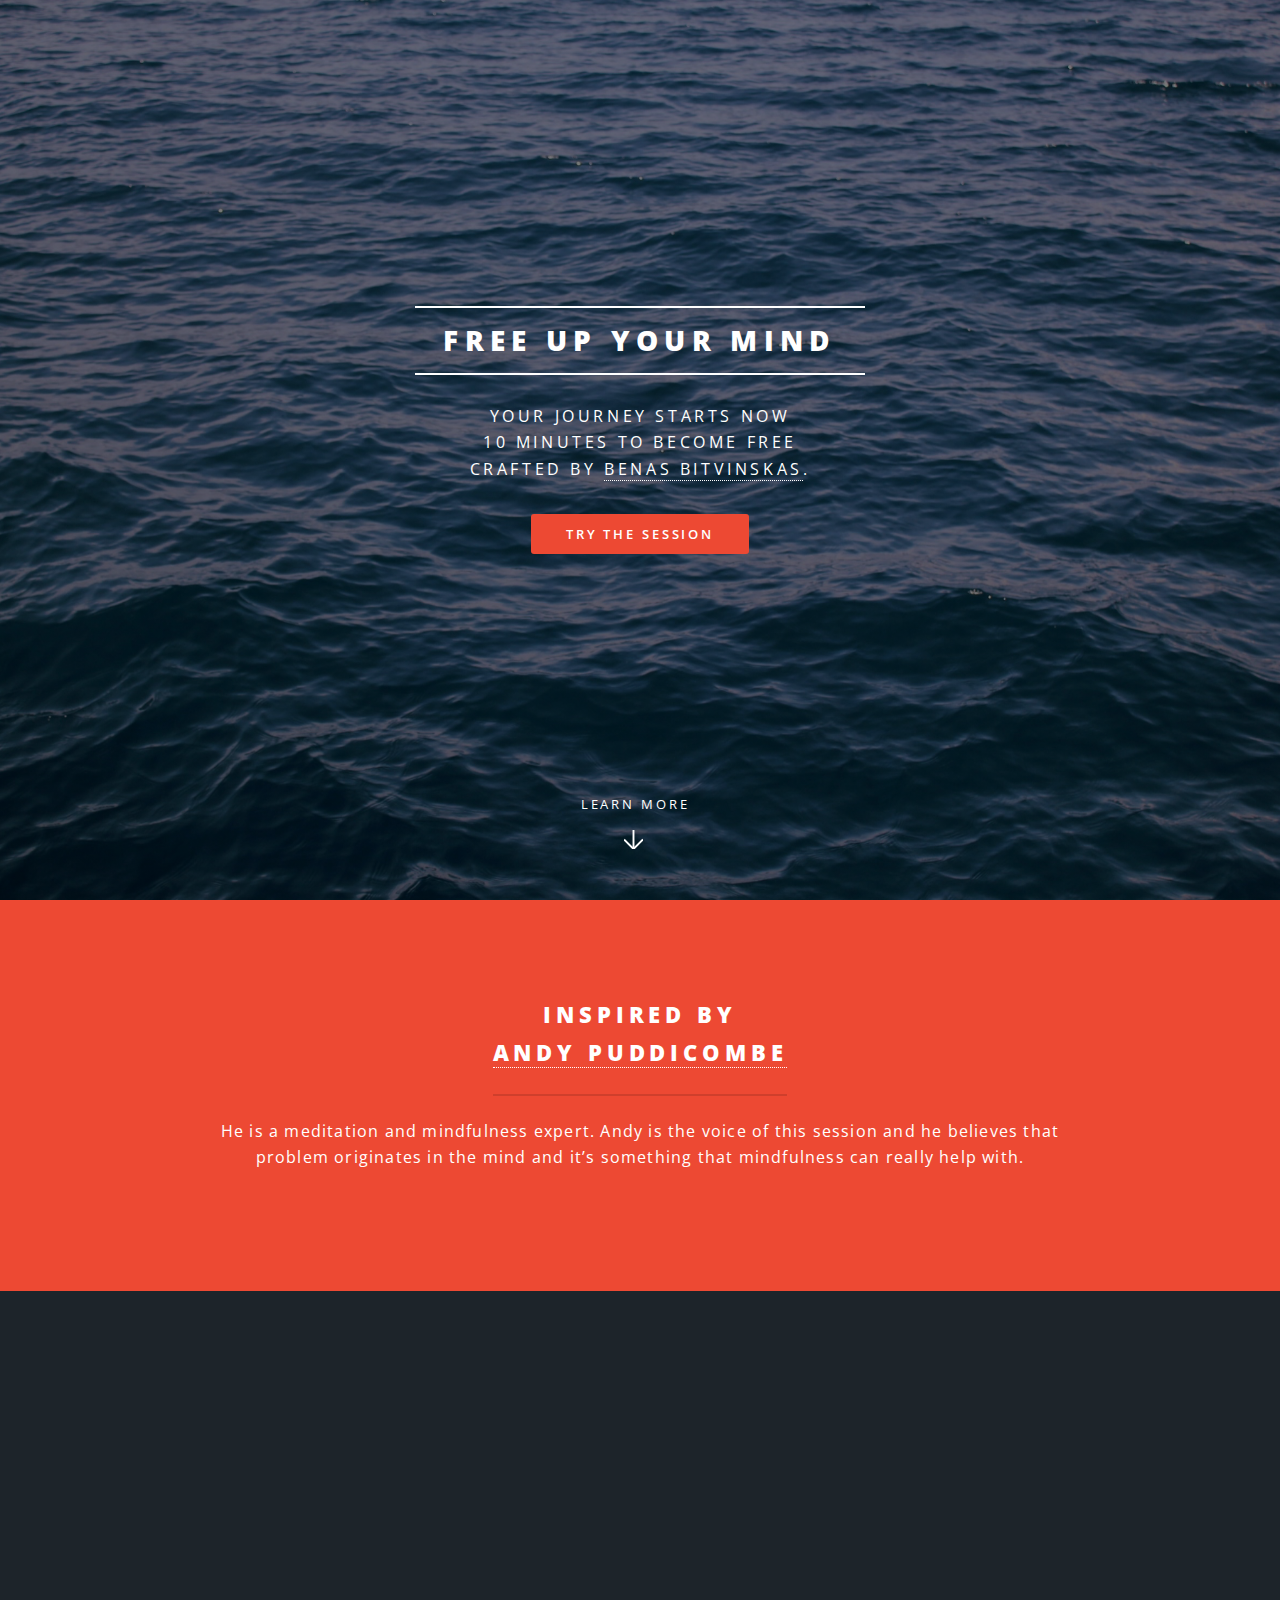
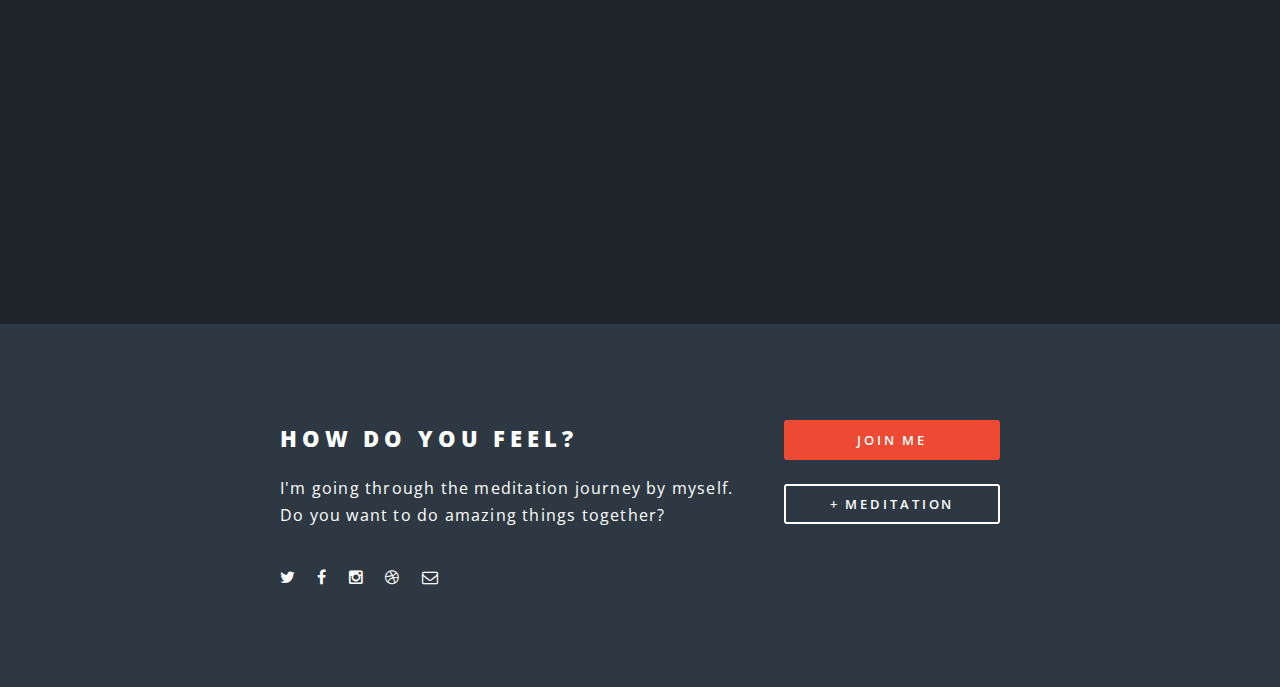
==== index.html @ d751c518 "Deploy via CLI" ====
<!DOCTYPE HTML>
<!--
	Spectral by HTML5 UP
	html5up.net | @n33co
	Free for personal and commercial use under the CCA 3.0 license (html5up.net/license)
-->
<html>
	<head>
		<title>helloCha</title>
		<meta charset="utf-8" />
		<meta name="viewport" content="width=device-width, initial-scale=1" />
		<!--[if lte IE 8]><script src="assets/js/ie/html5shiv.js"></script><![endif]-->
		<link rel="stylesheet" href="assets/css/main.css" />
		<!--[if lte IE 8]><link rel="stylesheet" href="assets/css/ie8.css" /><![endif]-->
		<!--[if lte IE 9]><link rel="stylesheet" href="assets/css/ie9.css" /><![endif]-->
	</head>
	<body class="landing">

		<!-- Page Wrapper -->
			<div id="page-wrapper">

				<!-- Banner -->
					<section id="banner">
						<div class="inner">
							<h2>Free up your mind</h2>
							<p>Your journey starts now<br />
							10 minutes to become free<br />
							crafted by <a target="_blank" href="https://www.facebook.com/benasbitvinskas">Benas Bitvinskas</a>.</p>
							<ul class="actions">
								<li><a href="#video" class="button special">Try the session</a></li>
							</ul>
						</div>
						<a href="#intro" class="more scrolly">Learn More</a>
					</section>

				<!-- One -->
					<section id="intro" class="wrapper style1 special">
						<div class="inner">
							<header class="major">
								<h2>Inspired by<br />
								<a target="_blank" href="https://www.headspace.com/andy-puddicombe">ANDY PUDDICOMBE</a></h2>
								<p>He is a meditation and mindfulness expert. Andy is the voice of this session and he believes that<br />
								problem originates in the mind and it’s something that mindfulness can really help with.</p>
							</header>
						
						</div>
					</section>

				<!-- Three -->
					<section id="video" class="wrapper style3 special">
						<div class="inner">
							<header class="major">
								<p><iframe src="https://player.vimeo.com/video/150293649" width="720" height="410" frameborder="0" webkitallowfullscreen mozallowfullscreen allowfullscreen></iframe></p>
							</header>
						</div>
					</section>

				<!-- CTA -->
					<section id="cta" class="wrapper style4">
						<div class="inner">
							<header>
								<h2>How do you feel?</h2>
								<p>I'm going through the meditation journey by myself. Do you want to do amazing things together?</p>
							<ul class="icons">
							<li><a target="_blank" href="https://twitter.com/benasb" class="icon fa-twitter"><span class="label">Twitter</span></a></li>
							<li><a target="_blank" href="https://www.facebook.com/benasbitvinskas" class="icon fa-facebook"><span class="label">Facebook</span></a></li>
							<li><a target="_blank" href="https://www.instagram.com/benuks" class="icon fa-instagram"><span class="label">Instagram</span></a></li>
							<li><a target="_blank" href="https://www.dribbble.com/benbi" class="icon fa-dribbble"><span class="label">Dribbble</span></a></li>
							<li><a href="mailto:benasbitvinskas@gmail.com" class="icon fa-envelope-o"><span class="label">Email</span></a></li>
						</ul>
							</header>
							<ul class="actions vertical">
								<li><a target="_blank" href="https://app.mailerlite.com/webforms/landing/x2g8l1" class="button fit special">Join me</a></li>
								<li><a target="_blank" href="http://headspace.com/" class="button fit">+ Meditation</a></li>
							</ul>
						</div>
					</section>

			</div>

		<!-- Scripts -->
			<script src="assets/js/jquery.min.js"></script>
			<script src="assets/js/jquery.scrollex.min.js"></script>
			<script src="assets/js/jquery.scrolly.min.js"></script>
			<script src="assets/js/skel.min.js"></script>
			<script src="assets/js/util.js"></script>
			<!--[if lte IE 8]><script src="assets/js/ie/respond.min.js"></script><![endif]-->
			<script src="assets/js/main.js"></script>

	</body>
</html>
---- assets/css/main.css ----
@import url(font-awesome.min.css);
@import url("http://fonts.googleapis.com/css?family=Open+Sans:400,400italic,600,600italic,800,800italic");

/*
	Spectral by HTML5 UP
	html5up.net | @n33co
	Free for personal and commercial use under the CCA 3.0 license (html5up.net/license)
*/

/* Reset */

	html, body, div, span, applet, object, iframe, h1, h2, h3, h4, h5, h6, p, blockquote, pre, a, abbr, acronym, address, big, cite, code, del, dfn, em, img, ins, kbd, q, s, samp, small, strike, strong, sub, sup, tt, var, b, u, i, center, dl, dt, dd, ol, ul, li, fieldset, form, label, legend, table, caption, tbody, tfoot, thead, tr, th, td, article, aside, canvas, details, embed, figure, figcaption, footer, header, hgroup, menu, nav, output, ruby, section, summary, time, mark, audio, video {
		margin: 0;
		padding: 0;
		border: 0;
		font-size: 100%;
		font: inherit;
		vertical-align: baseline;
	}

	article, aside, details, figcaption, figure, footer, header, hgroup, menu, nav, section {
		display: block;
	}

	body {
		line-height: 1;
	}

	ol, ul {
		list-style: none;
	}

	blockquote, q {
		quotes: none;
	}

	blockquote:before, blockquote:after, q:before, q:after {
		content: '';
		content: none;
	}

	table {
		border-collapse: collapse;
		border-spacing: 0;
	}

	body {
		-webkit-text-size-adjust: none;
	}

/* Box Model */

	*, *:before, *:after {
		-moz-box-sizing: border-box;
		-webkit-box-sizing: border-box;
		box-sizing: border-box;
	}

/* Grid */

	.row {
		border-bottom: solid 1px transparent;
		-moz-box-sizing: border-box;
		-webkit-box-sizing: border-box;
		box-sizing: border-box;
	}

	.row > * {
		float: left;
		-moz-box-sizing: border-box;
		-webkit-box-sizing: border-box;
		box-sizing: border-box;
	}

	.row:after, .row:before {
		content: '';
		display: block;
		clear: both;
		height: 0;
	}

	.row.uniform > * > :first-child {
		margin-top: 0;
	}

	.row.uniform > * > :last-child {
		margin-bottom: 0;
	}

	.row.\30 \25 > * {
		padding: 0 0 0 0em;
	}

	.row.\30 \25 {
		margin: 0 0 -1px 0em;
	}

	.row.uniform.\30 \25 > * {
		padding: 0em 0 0 0em;
	}

	.row.uniform.\30 \25 {
		margin: 0em 0 -1px 0em;
	}

	.row > * {
		padding: 0 0 0 1.5em;
	}

	.row {
		margin: 0 0 -1px -1.5em;
	}

	.row.uniform > * {
		padding: 1.5em 0 0 1.5em;
	}

	.row.uniform {
		margin: -1.5em 0 -1px -1.5em;
	}

	.row.\32 00\25 > * {
		padding: 0 0 0 3em;
	}

	.row.\32 00\25 {
		margin: 0 0 -1px -3em;
	}

	.row.uniform.\32 00\25 > * {
		padding: 3em 0 0 3em;
	}

	.row.uniform.\32 00\25 {
		margin: -3em 0 -1px -3em;
	}

	.row.\31 50\25 > * {
		padding: 0 0 0 2.25em;
	}

	.row.\31 50\25 {
		margin: 0 0 -1px -2.25em;
	}

	.row.uniform.\31 50\25 > * {
		padding: 2.25em 0 0 2.25em;
	}

	.row.uniform.\31 50\25 {
		margin: -2.25em 0 -1px -2.25em;
	}

	.row.\35 0\25 > * {
		padding: 0 0 0 0.75em;
	}

	.row.\35 0\25 {
		margin: 0 0 -1px -0.75em;
	}

	.row.uniform.\35 0\25 > * {
		padding: 0.75em 0 0 0.75em;
	}

	.row.uniform.\35 0\25 {
		margin: -0.75em 0 -1px -0.75em;
	}

	.row.\32 5\25 > * {
		padding: 0 0 0 0.375em;
	}

	.row.\32 5\25 {
		margin: 0 0 -1px -0.375em;
	}

	.row.uniform.\32 5\25 > * {
		padding: 0.375em 0 0 0.375em;
	}

	.row.uniform.\32 5\25 {
		margin: -0.375em 0 -1px -0.375em;
	}

	.\31 2u, .\31 2u\24 {
		width: 100%;
		clear: none;
		margin-left: 0;
	}

	.\31 1u, .\31 1u\24 {
		width: 91.6666666667%;
		clear: none;
		margin-left: 0;
	}

	.\31 0u, .\31 0u\24 {
		width: 83.3333333333%;
		clear: none;
		margin-left: 0;
	}

	.\39 u, .\39 u\24 {
		width: 75%;
		clear: none;
		margin-left: 0;
	}

	.\38 u, .\38 u\24 {
		width: 66.6666666667%;
		clear: none;
		margin-left: 0;
	}

	.\37 u, .\37 u\24 {
		width: 58.3333333333%;
		clear: none;
		margin-left: 0;
	}

	.\36 u, .\36 u\24 {
		width: 50%;
		clear: none;
		margin-left: 0;
	}

	.\35 u, .\35 u\24 {
		width: 41.6666666667%;
		clear: none;
		margin-left: 0;
	}

	.\34 u, .\34 u\24 {
		width: 33.3333333333%;
		clear: none;
		margin-left: 0;
	}

	.\33 u, .\33 u\24 {
		width: 25%;
		clear: none;
		margin-left: 0;
	}

	.\32 u, .\32 u\24 {
		width: 16.6666666667%;
		clear: none;
		margin-left: 0;
	}

	.\31 u, .\31 u\24 {
		width: 8.3333333333%;
		clear: none;
		margin-left: 0;
	}

	.\31 2u\24 + *,
	.\31 1u\24 + *,
	.\31 0u\24 + *,
	.\39 u\24 + *,
	.\38 u\24 + *,
	.\37 u\24 + *,
	.\36 u\24 + *,
	.\35 u\24 + *,
	.\34 u\24 + *,
	.\33 u\24 + *,
	.\32 u\24 + *,
	.\31 u\24 + * {
		clear: left;
	}

	.\-11u {
		margin-left: 91.66667%;
	}

	.\-10u {
		margin-left: 83.33333%;
	}

	.\-9u {
		margin-left: 75%;
	}

	.\-8u {
		margin-left: 66.66667%;
	}

	.\-7u {
		margin-left: 58.33333%;
	}

	.\-6u {
		margin-left: 50%;
	}

	.\-5u {
		margin-left: 41.66667%;
	}

	.\-4u {
		margin-left: 33.33333%;
	}

	.\-3u {
		margin-left: 25%;
	}

	.\-2u {
		margin-left: 16.66667%;
	}

	.\-1u {
		margin-left: 8.33333%;
	}

	@media screen and (max-width: 1680px) {

		.row > * {
			padding: 0 0 0 1.5em;
		}

		.row {
			margin: 0 0 -1px -1.5em;
		}

		.row.uniform > * {
			padding: 1.5em 0 0 1.5em;
		}

		.row.uniform {
			margin: -1.5em 0 -1px -1.5em;
		}

		.row.\32 00\25 > * {
			padding: 0 0 0 3em;
		}

		.row.\32 00\25 {
			margin: 0 0 -1px -3em;
		}

		.row.uniform.\32 00\25 > * {
			padding: 3em 0 0 3em;
		}

		.row.uniform.\32 00\25 {
			margin: -3em 0 -1px -3em;
		}

		.row.\31 50\25 > * {
			padding: 0 0 0 2.25em;
		}

		.row.\31 50\25 {
			margin: 0 0 -1px -2.25em;
		}

		.row.uniform.\31 50\25 > * {
			padding: 2.25em 0 0 2.25em;
		}

		.row.uniform.\31 50\25 {
			margin: -2.25em 0 -1px -2.25em;
		}

		.row.\35 0\25 > * {
			padding: 0 0 0 0.75em;
		}

		.row.\35 0\25 {
			margin: 0 0 -1px -0.75em;
		}

		.row.uniform.\35 0\25 > * {
			padding: 0.75em 0 0 0.75em;
		}

		.row.uniform.\35 0\25 {
			margin: -0.75em 0 -1px -0.75em;
		}

		.row.\32 5\25 > * {
			padding: 0 0 0 0.375em;
		}

		.row.\32 5\25 {
			margin: 0 0 -1px -0.375em;
		}

		.row.uniform.\32 5\25 > * {
			padding: 0.375em 0 0 0.375em;
		}

		.row.uniform.\32 5\25 {
			margin: -0.375em 0 -1px -0.375em;
		}

		.\31 2u\28xlarge\29, .\31 2u\24\28xlarge\29 {
			width: 100%;
			clear: none;
			margin-left: 0;
		}

		.\31 1u\28xlarge\29, .\31 1u\24\28xlarge\29 {
			width: 91.6666666667%;
			clear: none;
			margin-left: 0;
		}

		.\31 0u\28xlarge\29, .\31 0u\24\28xlarge\29 {
			width: 83.3333333333%;
			clear: none;
			margin-left: 0;
		}

		.\39 u\28xlarge\29, .\39 u\24\28xlarge\29 {
			width: 75%;
			clear: none;
			margin-left: 0;
		}

		.\38 u\28xlarge\29, .\38 u\24\28xlarge\29 {
			width: 66.6666666667%;
			clear: none;
			margin-left: 0;
		}

		.\37 u\28xlarge\29, .\37 u\24\28xlarge\29 {
			width: 58.3333333333%;
			clear: none;
			margin-left: 0;
		}

		.\36 u\28xlarge\29, .\36 u\24\28xlarge\29 {
			width: 50%;
			clear: none;
			margin-left: 0;
		}

		.\35 u\28xlarge\29, .\35 u\24\28xlarge\29 {
			width: 41.6666666667%;
			clear: none;
			margin-left: 0;
		}

		.\34 u\28xlarge\29, .\34 u\24\28xlarge\29 {
			width: 33.3333333333%;
			clear: none;
			margin-left: 0;
		}

		.\33 u\28xlarge\29, .\33 u\24\28xlarge\29 {
			width: 25%;
			clear: none;
			margin-left: 0;
		}

		.\32 u\28xlarge\29, .\32 u\24\28xlarge\29 {
			width: 16.6666666667%;
			clear: none;
			margin-left: 0;
		}

		.\31 u\28xlarge\29, .\31 u\24\28xlarge\29 {
			width: 8.3333333333%;
			clear: none;
			margin-left: 0;
		}

		.\31 2u\24\28xlarge\29 + *,
		.\31 1u\24\28xlarge\29 + *,
		.\31 0u\24\28xlarge\29 + *,
		.\39 u\24\28xlarge\29 + *,
		.\38 u\24\28xlarge\29 + *,
		.\37 u\24\28xlarge\29 + *,
		.\36 u\24\28xlarge\29 + *,
		.\35 u\24\28xlarge\29 + *,
		.\34 u\24\28xlarge\29 + *,
		.\33 u\24\28xlarge\29 + *,
		.\32 u\24\28xlarge\29 + *,
		.\31 u\24\28xlarge\29 + * {
			clear: left;
		}

		.\-11u\28xlarge\29 {
			margin-left: 91.66667%;
		}

		.\-10u\28xlarge\29 {
			margin-left: 83.33333%;
		}

		.\-9u\28xlarge\29 {
			margin-left: 75%;
		}

		.\-8u\28xlarge\29 {
			margin-left: 66.66667%;
		}

		.\-7u\28xlarge\29 {
			margin-left: 58.33333%;
		}

		.\-6u\28xlarge\29 {
			margin-left: 50%;
		}

		.\-5u\28xlarge\29 {
			margin-left: 41.66667%;
		}

		.\-4u\28xlarge\29 {
			margin-left: 33.33333%;
		}

		.\-3u\28xlarge\29 {
			margin-left: 25%;
		}

		.\-2u\28xlarge\29 {
			margin-left: 16.66667%;
		}

		.\-1u\28xlarge\29 {
			margin-left: 8.33333%;
		}

	}

	@media screen and (max-width: 1280px) {

		.row > * {
			padding: 0 0 0 1.5em;
		}

		.row {
			margin: 0 0 -1px -1.5em;
		}

		.row.uniform > * {
			padding: 1.5em 0 0 1.5em;
		}

		.row.uniform {
			margin: -1.5em 0 -1px -1.5em;
		}

		.row.\32 00\25 > * {
			padding: 0 0 0 3em;
		}

		.row.\32 00\25 {
			margin: 0 0 -1px -3em;
		}

		.row.uniform.\32 00\25 > * {
			padding: 3em 0 0 3em;
		}

		.row.uniform.\32 00\25 {
			margin: -3em 0 -1px -3em;
		}

		.row.\31 50\25 > * {
			padding: 0 0 0 2.25em;
		}

		.row.\31 50\25 {
			margin: 0 0 -1px -2.25em;
		}

		.row.uniform.\31 50\25 > * {
			padding: 2.25em 0 0 2.25em;
		}

		.row.uniform.\31 50\25 {
			margin: -2.25em 0 -1px -2.25em;
		}

		.row.\35 0\25 > * {
			padding: 0 0 0 0.75em;
		}

		.row.\35 0\25 {
			margin: 0 0 -1px -0.75em;
		}

		.row.uniform.\35 0\25 > * {
			padding: 0.75em 0 0 0.75em;
		}

		.row.uniform.\35 0\25 {
			margin: -0.75em 0 -1px -0.75em;
		}

		.row.\32 5\25 > * {
			padding: 0 0 0 0.375em;
		}

		.row.\32 5\25 {
			margin: 0 0 -1px -0.375em;
		}

		.row.uniform.\32 5\25 > * {
			padding: 0.375em 0 0 0.375em;
		}

		.row.uniform.\32 5\25 {
			margin: -0.375em 0 -1px -0.375em;
		}

		.\31 2u\28large\29, .\31 2u\24\28large\29 {
			width: 100%;
			clear: none;
			margin-left: 0;
		}

		.\31 1u\28large\29, .\31 1u\24\28large\29 {
			width: 91.6666666667%;
			clear: none;
			margin-left: 0;
		}

		.\31 0u\28large\29, .\31 0u\24\28large\29 {
			width: 83.3333333333%;
			clear: none;
			margin-left: 0;
		}

		.\39 u\28large\29, .\39 u\24\28large\29 {
			width: 75%;
			clear: none;
			margin-left: 0;
		}

		.\38 u\28large\29, .\38 u\24\28large\29 {
			width: 66.6666666667%;
			clear: none;
			margin-left: 0;
		}

		.\37 u\28large\29, .\37 u\24\28large\29 {
			width: 58.3333333333%;
			clear: none;
			margin-left: 0;
		}

		.\36 u\28large\29, .\36 u\24\28large\29 {
			width: 50%;
			clear: none;
			margin-left: 0;
		}

		.\35 u\28large\29, .\35 u\24\28large\29 {
			width: 41.6666666667%;
			clear: none;
			margin-left: 0;
		}

		.\34 u\28large\29, .\34 u\24\28large\29 {
			width: 33.3333333333%;
			clear: none;
			margin-left: 0;
		}

		.\33 u\28large\29, .\33 u\24\28large\29 {
			width: 25%;
			clear: none;
			margin-left: 0;
		}

		.\32 u\28large\29, .\32 u\24\28large\29 {
			width: 16.6666666667%;
			clear: none;
			margin-left: 0;
		}

		.\31 u\28large\29, .\31 u\24\28large\29 {
			width: 8.3333333333%;
			clear: none;
			margin-left: 0;
		}

		.\31 2u\24\28large\29 + *,
		.\31 1u\24\28large\29 + *,
		.\31 0u\24\28large\29 + *,
		.\39 u\24\28large\29 + *,
		.\38 u\24\28large\29 + *,
		.\37 u\24\28large\29 + *,
		.\36 u\24\28large\29 + *,
		.\35 u\24\28large\29 + *,
		.\34 u\24\28large\29 + *,
		.\33 u\24\28large\29 + *,
		.\32 u\24\28large\29 + *,
		.\31 u\24\28large\29 + * {
			clear: left;
		}

		.\-11u\28large\29 {
			margin-left: 91.66667%;
		}

		.\-10u\28large\29 {
			margin-left: 83.33333%;
		}

		.\-9u\28large\29 {
			margin-left: 75%;
		}

		.\-8u\28large\29 {
			margin-left: 66.66667%;
		}

		.\-7u\28large\29 {
			margin-left: 58.33333%;
		}

		.\-6u\28large\29 {
			margin-left: 50%;
		}

		.\-5u\28large\29 {
			margin-left: 41.66667%;
		}

		.\-4u\28large\29 {
			margin-left: 33.33333%;
		}

		.\-3u\28large\29 {
			margin-left: 25%;
		}

		.\-2u\28large\29 {
			margin-left: 16.66667%;
		}

		.\-1u\28large\29 {
			margin-left: 8.33333%;
		}

	}

	@media screen and (max-width: 980px) {

		.row > * {
			padding: 0 0 0 1.5em;
		}

		.row {
			margin: 0 0 -1px -1.5em;
		}

		.row.uniform > * {
			padding: 1.5em 0 0 1.5em;
		}

		.row.uniform {
			margin: -1.5em 0 -1px -1.5em;
		}

		.row.\32 00\25 > * {
			padding: 0 0 0 3em;
		}

		.row.\32 00\25 {
			margin: 0 0 -1px -3em;
		}

		.row.uniform.\32 00\25 > * {
			padding: 3em 0 0 3em;
		}

		.row.uniform.\32 00\25 {
			margin: -3em 0 -1px -3em;
		}

		.row.\31 50\25 > * {
			padding: 0 0 0 2.25em;
		}

		.row.\31 50\25 {
			margin: 0 0 -1px -2.25em;
		}

		.row.uniform.\31 50\25 > * {
			padding: 2.25em 0 0 2.25em;
		}

		.row.uniform.\31 50\25 {
			margin: -2.25em 0 -1px -2.25em;
		}

		.row.\35 0\25 > * {
			padding: 0 0 0 0.75em;
		}

		.row.\35 0\25 {
			margin: 0 0 -1px -0.75em;
		}

		.row.uniform.\35 0\25 > * {
			padding: 0.75em 0 0 0.75em;
		}

		.row.uniform.\35 0\25 {
			margin: -0.75em 0 -1px -0.75em;
		}

		.row.\32 5\25 > * {
			padding: 0 0 0 0.375em;
		}

		.row.\32 5\25 {
			margin: 0 0 -1px -0.375em;
		}

		.row.uniform.\32 5\25 > * {
			padding: 0.375em 0 0 0.375em;
		}

		.row.uniform.\32 5\25 {
			margin: -0.375em 0 -1px -0.375em;
		}

		.\31 2u\28medium\29, .\31 2u\24\28medium\29 {
			width: 100%;
			clear: none;
			margin-left: 0;
		}

		.\31 1u\28medium\29, .\31 1u\24\28medium\29 {
			width: 91.6666666667%;
			clear: none;
			margin-left: 0;
		}

		.\31 0u\28medium\29, .\31 0u\24\28medium\29 {
			width: 83.3333333333%;
			clear: none;
			margin-left: 0;
		}

		.\39 u\28medium\29, .\39 u\24\28medium\29 {
			width: 75%;
			clear: none;
			margin-left: 0;
		}

		.\38 u\28medium\29, .\38 u\24\28medium\29 {
			width: 66.6666666667%;
			clear: none;
			margin-left: 0;
		}

		.\37 u\28medium\29, .\37 u\24\28medium\29 {
			width: 58.3333333333%;
			clear: none;
			margin-left: 0;
		}

		.\36 u\28medium\29, .\36 u\24\28medium\29 {
			width: 50%;
			clear: none;
			margin-left: 0;
		}

		.\35 u\28medium\29, .\35 u\24\28medium\29 {
			width: 41.6666666667%;
			clear: none;
			margin-left: 0;
		}

		.\34 u\28medium\29, .\34 u\24\28medium\29 {
			width: 33.3333333333%;
			clear: none;
			margin-left: 0;
		}

		.\33 u\28medium\29, .\33 u\24\28medium\29 {
			width: 25%;
			clear: none;
			margin-left: 0;
		}

		.\32 u\28medium\29, .\32 u\24\28medium\29 {
			width: 16.6666666667%;
			clear: none;
			margin-left: 0;
		}

		.\31 u\28medium\29, .\31 u\24\28medium\29 {
			width: 8.3333333333%;
			clear: none;
			margin-left: 0;
		}

		.\31 2u\24\28medium\29 + *,
		.\31 1u\24\28medium\29 + *,
		.\31 0u\24\28medium\29 + *,
		.\39 u\24\28medium\29 + *,
		.\38 u\24\28medium\29 + *,
		.\37 u\24\28medium\29 + *,
		.\36 u\24\28medium\29 + *,
		.\35 u\24\28medium\29 + *,
		.\34 u\24\28medium\29 + *,
		.\33 u\24\28medium\29 + *,
		.\32 u\24\28medium\29 + *,
		.\31 u\24\28medium\29 + * {
			clear: left;
		}

		.\-11u\28medium\29 {
			margin-left: 91.66667%;
		}

		.\-10u\28medium\29 {
			margin-left: 83.33333%;
		}

		.\-9u\28medium\29 {
			margin-left: 75%;
		}

		.\-8u\28medium\29 {
			margin-left: 66.66667%;
		}

		.\-7u\28medium\29 {
			margin-left: 58.33333%;
		}

		.\-6u\28medium\29 {
			margin-left: 50%;
		}

		.\-5u\28medium\29 {
			margin-left: 41.66667%;
		}

		.\-4u\28medium\29 {
			margin-left: 33.33333%;
		}

		.\-3u\28medium\29 {
			margin-left: 25%;
		}

		.\-2u\28medium\29 {
			margin-left: 16.66667%;
		}

		.\-1u\28medium\29 {
			margin-left: 8.33333%;
		}

	}

	@media screen and (max-width: 736px) {

		.row > * {
			padding: 0 0 0 1.5em;
		}

		.row {
			margin: 0 0 -1px -1.5em;
		}

		.row.uniform > * {
			padding: 1.5em 0 0 1.5em;
		}

		.row.uniform {
			margin: -1.5em 0 -1px -1.5em;
		}

		.row.\32 00\25 > * {
			padding: 0 0 0 3em;
		}

		.row.\32 00\25 {
			margin: 0 0 -1px -3em;
		}

		.row.uniform.\32 00\25 > * {
			padding: 3em 0 0 3em;
		}

		.row.uniform.\32 00\25 {
			margin: -3em 0 -1px -3em;
		}

		.row.\31 50\25 > * {
			padding: 0 0 0 2.25em;
		}

		.row.\31 50\25 {
			margin: 0 0 -1px -2.25em;
		}

		.row.uniform.\31 50\25 > * {
			padding: 2.25em 0 0 2.25em;
		}

		.row.uniform.\31 50\25 {
			margin: -2.25em 0 -1px -2.25em;
		}

		.row.\35 0\25 > * {
			padding: 0 0 0 0.75em;
		}

		.row.\35 0\25 {
			margin: 0 0 -1px -0.75em;
		}

		.row.uniform.\35 0\25 > * {
			padding: 0.75em 0 0 0.75em;
		}

		.row.uniform.\35 0\25 {
			margin: -0.75em 0 -1px -0.75em;
		}

		.row.\32 5\25 > * {
			padding: 0 0 0 0.375em;
		}

		.row.\32 5\25 {
			margin: 0 0 -1px -0.375em;
		}

		.row.uniform.\32 5\25 > * {
			padding: 0.375em 0 0 0.375em;
		}

		.row.uniform.\32 5\25 {
			margin: -0.375em 0 -1px -0.375em;
		}

		.\31 2u\28small\29, .\31 2u\24\28small\29 {
			width: 100%;
			clear: none;
			margin-left: 0;
		}

		.\31 1u\28small\29, .\31 1u\24\28small\29 {
			width: 91.6666666667%;
			clear: none;
			margin-left: 0;
		}

		.\31 0u\28small\29, .\31 0u\24\28small\29 {
			width: 83.3333333333%;
			clear: none;
			margin-left: 0;
		}

		.\39 u\28small\29, .\39 u\24\28small\29 {
			width: 75%;
			clear: none;
			margin-left: 0;
		}

		.\38 u\28small\29, .\38 u\24\28small\29 {
			width: 66.6666666667%;
			clear: none;
			margin-left: 0;
		}

		.\37 u\28small\29, .\37 u\24\28small\29 {
			width: 58.3333333333%;
			clear: none;
			margin-left: 0;
		}

		.\36 u\28small\29, .\36 u\24\28small\29 {
			width: 50%;
			clear: none;
			margin-left: 0;
		}

		.\35 u\28small\29, .\35 u\24\28small\29 {
			width: 41.6666666667%;
			clear: none;
			margin-left: 0;
		}

		.\34 u\28small\29, .\34 u\24\28small\29 {
			width: 33.3333333333%;
			clear: none;
			margin-left: 0;
		}

		.\33 u\28small\29, .\33 u\24\28small\29 {
			width: 25%;
			clear: none;
			margin-left: 0;
		}

		.\32 u\28small\29, .\32 u\24\28small\29 {
			width: 16.6666666667%;
			clear: none;
			margin-left: 0;
		}

		.\31 u\28small\29, .\31 u\24\28small\29 {
			width: 8.3333333333%;
			clear: none;
			margin-left: 0;
		}

		.\31 2u\24\28small\29 + *,
		.\31 1u\24\28small\29 + *,
		.\31 0u\24\28small\29 + *,
		.\39 u\24\28small\29 + *,
		.\38 u\24\28small\29 + *,
		.\37 u\24\28small\29 + *,
		.\36 u\24\28small\29 + *,
		.\35 u\24\28small\29 + *,
		.\34 u\24\28small\29 + *,
		.\33 u\24\28small\29 + *,
		.\32 u\24\28small\29 + *,
		.\31 u\24\28small\29 + * {
			clear: left;
		}

		.\-11u\28small\29 {
			margin-left: 91.66667%;
		}

		.\-10u\28small\29 {
			margin-left: 83.33333%;
		}

		.\-9u\28small\29 {
			margin-left: 75%;
		}

		.\-8u\28small\29 {
			margin-left: 66.66667%;
		}

		.\-7u\28small\29 {
			margin-left: 58.33333%;
		}

		.\-6u\28small\29 {
			margin-left: 50%;
		}

		.\-5u\28small\29 {
			margin-left: 41.66667%;
		}

		.\-4u\28small\29 {
			margin-left: 33.33333%;
		}

		.\-3u\28small\29 {
			margin-left: 25%;
		}

		.\-2u\28small\29 {
			margin-left: 16.66667%;
		}

		.\-1u\28small\29 {
			margin-left: 8.33333%;
		}

	}

	@media screen and (max-width: 480px) {

		.row > * {
			padding: 0 0 0 1.5em;
		}

		.row {
			margin: 0 0 -1px -1.5em;
		}

		.row.uniform > * {
			padding: 1.5em 0 0 1.5em;
		}

		.row.uniform {
			margin: -1.5em 0 -1px -1.5em;
		}

		.row.\32 00\25 > * {
			padding: 0 0 0 3em;
		}

		.row.\32 00\25 {
			margin: 0 0 -1px -3em;
		}

		.row.uniform.\32 00\25 > * {
			padding: 3em 0 0 3em;
		}

		.row.uniform.\32 00\25 {
			margin: -3em 0 -1px -3em;
		}

		.row.\31 50\25 > * {
			padding: 0 0 0 2.25em;
		}

		.row.\31 50\25 {
			margin: 0 0 -1px -2.25em;
		}

		.row.uniform.\31 50\25 > * {
			padding: 2.25em 0 0 2.25em;
		}

		.row.uniform.\31 50\25 {
			margin: -2.25em 0 -1px -2.25em;
		}

		.row.\35 0\25 > * {
			padding: 0 0 0 0.75em;
		}

		.row.\35 0\25 {
			margin: 0 0 -1px -0.75em;
		}

		.row.uniform.\35 0\25 > * {
			padding: 0.75em 0 0 0.75em;
		}

		.row.uniform.\35 0\25 {
			margin: -0.75em 0 -1px -0.75em;
		}

		.row.\32 5\25 > * {
			padding: 0 0 0 0.375em;
		}

		.row.\32 5\25 {
			margin: 0 0 -1px -0.375em;
		}

		.row.uniform.\32 5\25 > * {
			padding: 0.375em 0 0 0.375em;
		}

		.row.uniform.\32 5\25 {
			margin: -0.375em 0 -1px -0.375em;
		}

		.\31 2u\28xsmall\29, .\31 2u\24\28xsmall\29 {
			width: 100%;
			clear: none;
			margin-left: 0;
		}

		.\31 1u\28xsmall\29, .\31 1u\24\28xsmall\29 {
			width: 91.6666666667%;
			clear: none;
			margin-left: 0;
		}

		.\31 0u\28xsmall\29, .\31 0u\24\28xsmall\29 {
			width: 83.3333333333%;
			clear: none;
			margin-left: 0;
		}

		.\39 u\28xsmall\29, .\39 u\24\28xsmall\29 {
			width: 75%;
			clear: none;
			margin-left: 0;
		}

		.\38 u\28xsmall\29, .\38 u\24\28xsmall\29 {
			width: 66.6666666667%;
			clear: none;
			margin-left: 0;
		}

		.\37 u\28xsmall\29, .\37 u\24\28xsmall\29 {
			width: 58.3333333333%;
			clear: none;
			margin-left: 0;
		}

		.\36 u\28xsmall\29, .\36 u\24\28xsmall\29 {
			width: 50%;
			clear: none;
			margin-left: 0;
		}

		.\35 u\28xsmall\29, .\35 u\24\28xsmall\29 {
			width: 41.6666666667%;
			clear: none;
			margin-left: 0;
		}

		.\34 u\28xsmall\29, .\34 u\24\28xsmall\29 {
			width: 33.3333333333%;
			clear: none;
			margin-left: 0;
		}

		.\33 u\28xsmall\29, .\33 u\24\28xsmall\29 {
			width: 25%;
			clear: none;
			margin-left: 0;
		}

		.\32 u\28xsmall\29, .\32 u\24\28xsmall\29 {
			width: 16.6666666667%;
			clear: none;
			margin-left: 0;
		}

		.\31 u\28xsmall\29, .\31 u\24\28xsmall\29 {
			width: 8.3333333333%;
			clear: none;
			margin-left: 0;
		}

		.\31 2u\24\28xsmall\29 + *,
		.\31 1u\24\28xsmall\29 + *,
		.\31 0u\24\28xsmall\29 + *,
		.\39 u\24\28xsmall\29 + *,
		.\38 u\24\28xsmall\29 + *,
		.\37 u\24\28xsmall\29 + *,
		.\36 u\24\28xsmall\29 + *,
		.\35 u\24\28xsmall\29 + *,
		.\34 u\24\28xsmall\29 + *,
		.\33 u\24\28xsmall\29 + *,
		.\32 u\24\28xsmall\29 + *,
		.\31 u\24\28xsmall\29 + * {
			clear: left;
		}

		.\-11u\28xsmall\29 {
			margin-left: 91.66667%;
		}

		.\-10u\28xsmall\29 {
			margin-left: 83.33333%;
		}

		.\-9u\28xsmall\29 {
			margin-left: 75%;
		}

		.\-8u\28xsmall\29 {
			margin-left: 66.66667%;
		}

		.\-7u\28xsmall\29 {
			margin-left: 58.33333%;
		}

		.\-6u\28xsmall\29 {
			margin-left: 50%;
		}

		.\-5u\28xsmall\29 {
			margin-left: 41.66667%;
		}

		.\-4u\28xsmall\29 {
			margin-left: 33.33333%;
		}

		.\-3u\28xsmall\29 {
			margin-left: 25%;
		}

		.\-2u\28xsmall\29 {
			margin-left: 16.66667%;
		}

		.\-1u\28xsmall\29 {
			margin-left: 8.33333%;
		}

	}

/* Basic */

	@-ms-viewport {
		width: device-width;
	}

	body {
		background: #2e3842;
	}

		body.is-loading *, body.is-loading *:before, body.is-loading *:after {
			-moz-animation: none !important;
			-webkit-animation: none !important;
			-ms-animation: none !important;
			animation: none !important;
			-moz-transition: none !important;
			-webkit-transition: none !important;
			-ms-transition: none !important;
			transition: none !important;
		}

	body, input, select, textarea {
		color: #fff;
		font-family: "Open Sans", Helvetica, sans-serif;
		font-size: 15pt;
		font-weight: 400;
		letter-spacing: 0.075em;
		line-height: 1.65em;
	}

		@media screen and (max-width: 1680px) {

			body, input, select, textarea {
				font-size: 13pt;
			}

		}

		@media screen and (max-width: 1280px) {

			body, input, select, textarea {
				font-size: 12pt;
			}

		}

		@media screen and (max-width: 736px) {

			body, input, select, textarea {
				font-size: 11pt;
				letter-spacing: 0.0375em;
			}

		}

	a {
		-moz-transition: color 0.2s ease, border-bottom-color 0.2s ease;
		-webkit-transition: color 0.2s ease, border-bottom-color 0.2s ease;
		-ms-transition: color 0.2s ease, border-bottom-color 0.2s ease;
		transition: color 0.2s ease, border-bottom-color 0.2s ease;
		border-bottom: dotted 1px;
		color: inherit;
		text-decoration: none;
	}

		a:hover {
			border-bottom-color: transparent;
		}

	strong, b {
		color: #fff;
		font-weight: 600;
	}

	em, i {
		font-style: italic;
	}

	p {
		margin: 0 0 2em 0;
	}

	h1, h2, h3, h4, h5, h6 {
		color: #fff;
		font-weight: 800;
		letter-spacing: 0.225em;
		line-height: 1em;
		margin: 0 0 1em 0;
		text-transform: uppercase;
	}

		h1 a, h2 a, h3 a, h4 a, h5 a, h6 a {
			color: inherit;
			text-decoration: none;
		}

	h2 {
		font-size: 1.35em;
		line-height: 1.75em;
	}

		@media screen and (max-width: 736px) {

			h2 {
				font-size: 1.1em;
				line-height: 1.65em;
			}

		}

	h3 {
		font-size: 1.15em;
		line-height: 1.75em;
	}

		@media screen and (max-width: 736px) {

			h3 {
				font-size: 1em;
				line-height: 1.65em;
			}

		}

	h4 {
		font-size: 1em;
		line-height: 1.5em;
	}

	h5 {
		font-size: 0.8em;
		line-height: 1.5em;
	}

	h6 {
		font-size: 0.7em;
		line-height: 1.5em;
	}

	sub {
		font-size: 0.8em;
		position: relative;
		top: 0.5em;
	}

	sup {
		font-size: 0.8em;
		position: relative;
		top: -0.5em;
	}

	hr {
		border: 0;
		border-bottom: solid 2px #fff;
		margin: 3em 0;
	}

		hr.major {
			margin: 4.5em 0;
		}

	blockquote {
		border-left: solid 4px #fff;
		font-style: italic;
		margin: 0 0 2em 0;
		padding: 0.5em 0 0.5em 2em;
	}

	code {
		background: rgba(144, 144, 144, 0.25);
		border-radius: 3px;
		font-family: "Courier New", monospace;
		font-size: 0.9em;
		letter-spacing: 0;
		margin: 0 0.25em;
		padding: 0.25em 0.65em;
	}

	pre {
		-webkit-overflow-scrolling: touch;
		font-family: "Courier New", monospace;
		font-size: 0.9em;
		margin: 0 0 2em 0;
	}

		pre code {
			display: block;
			line-height: 1.75em;
			padding: 1em 1.5em;
			overflow-x: auto;
		}

	.align-left {
		text-align: left;
	}

	.align-center {
		text-align: center;
	}

	.align-right {
		text-align: right;
	}

/* Section/Article */

	section.special, article.special {
		text-align: center;
	}

	header p {
		color: rgba(255, 255, 255, 0.5);
		position: relative;
		top: -0.25em;
	}

	header h3 + p {
		font-size: 1.1em;
	}

	header h4 + p,
	header h5 + p,
	header h6 + p {
		font-size: 0.9em;
	}

	header.major {
		margin: 0 0 3.5em 0;
	}

		header.major h2, header.major h3, header.major h4, header.major h5, header.major h6 {
			border-bottom: solid 2px #fff;
			display: inline-block;
			padding-bottom: 1em;
			position: relative;
		}

			header.major h2:after, header.major h3:after, header.major h4:after, header.major h5:after, header.major h6:after {
				content: '';
				display: block;
				height: 1px;
			}

		header.major p {
			color: #fff;
			top: 0;
		}

		@media screen and (max-width: 736px) {

			header.major {
				margin: 0 0 2em 0;
			}

		}

	@media screen and (max-width: 980px) {

		header br {
			display: none;
		}

	}

/* Form */

	form {
		margin: 0 0 2em 0;
	}

	label {
		color: #fff;
		display: block;
		font-size: 0.9em;
		font-weight: 600;
		margin: 0 0 1em 0;
	}

	input[type="text"],
	input[type="password"],
	input[type="email"],
	select,
	textarea {
		-moz-appearance: none;
		-webkit-appearance: none;
		-ms-appearance: none;
		appearance: none;
		background: rgba(144, 144, 144, 0.25);
		border-radius: 3px;
		border: none;
		color: inherit;
		display: block;
		outline: 0;
		padding: 0 1em;
		text-decoration: none;
		width: 100%;
	}

		input[type="text"]:invalid,
		input[type="password"]:invalid,
		input[type="email"]:invalid,
		select:invalid,
		textarea:invalid {
			box-shadow: none;
		}

		input[type="text"]:focus,
		input[type="password"]:focus,
		input[type="email"]:focus,
		select:focus,
		textarea:focus {
			box-shadow: 0 0 0 2px #ed4933;
		}

	.select-wrapper {
		text-decoration: none;
		display: block;
		position: relative;
	}

		.select-wrapper:before {
			-moz-osx-font-smoothing: grayscale;
			-webkit-font-smoothing: antialiased;
			font-family: FontAwesome;
			font-style: normal;
			font-weight: normal;
			text-transform: none !important;
		}

		.select-wrapper:before {
			-moz-pointer-events: none;
			-webkit-pointer-events: none;
			-ms-pointer-events: none;
			pointer-events: none;
			color: #fff;
			content: '\f078';
			display: block;
			height: 2.75em;
			line-height: 2.75em;
			position: absolute;
			right: 0;
			text-align: center;
			top: 0;
			width: 2.75em;
		}

		.select-wrapper select::-ms-expand {
			display: none;
		}

	input[type="text"],
	input[type="password"],
	input[type="email"],
	select {
		height: 2.75em;
	}

	textarea {
		padding: 0.75em 1em;
	}

	input[type="checkbox"],
	input[type="radio"] {
		-moz-appearance: none;
		-webkit-appearance: none;
		-ms-appearance: none;
		appearance: none;
		display: block;
		float: left;
		margin-right: -2em;
		opacity: 0;
		width: 1em;
		z-index: -1;
	}

		input[type="checkbox"] + label,
		input[type="radio"] + label {
			text-decoration: none;
			color: #fff;
			cursor: pointer;
			display: inline-block;
			font-size: 1em;
			font-weight: 400;
			padding-left: 2.4em;
			padding-right: 0.75em;
			position: relative;
		}

			input[type="checkbox"] + label:before,
			input[type="radio"] + label:before {
				-moz-osx-font-smoothing: grayscale;
				-webkit-font-smoothing: antialiased;
				font-family: FontAwesome;
				font-style: normal;
				font-weight: normal;
				text-transform: none !important;
			}

			input[type="checkbox"] + label:before,
			input[type="radio"] + label:before {
				background: rgba(144, 144, 144, 0.25);
				border-radius: 3px;
				content: '';
				display: inline-block;
				height: 1.65em;
				left: 0;
				line-height: 1.58125em;
				position: absolute;
				text-align: center;
				top: 0;
				width: 1.65em;
			}

		input[type="checkbox"]:checked + label:before,
		input[type="radio"]:checked + label:before {
			background: #2e3842;
			color: #fff;
			content: '\f00c';
		}

		input[type="checkbox"]:focus + label:before,
		input[type="radio"]:focus + label:before {
			box-shadow: 0 0 0 2px #ed4933;
		}

	input[type="checkbox"] + label:before {
		border-radius: 3px;
	}

	input[type="radio"] + label:before {
		border-radius: 100%;
	}

	::-webkit-input-placeholder {
		color: rgba(255, 255, 255, 0.5) !important;
		opacity: 1.0;
	}

	:-moz-placeholder {
		color: rgba(255, 255, 255, 0.5) !important;
		opacity: 1.0;
	}

	::-moz-placeholder {
		color: rgba(255, 255, 255, 0.5) !important;
		opacity: 1.0;
	}

	:-ms-input-placeholder {
		color: rgba(255, 255, 255, 0.5) !important;
		opacity: 1.0;
	}

	.formerize-placeholder {
		color: rgba(255, 255, 255, 0.5) !important;
		opacity: 1.0;
	}

/* Box */

	.box {
		border-radius: 3px;
		border: solid 2px #fff;
		margin-bottom: 2em;
		padding: 1.5em;
	}

		.box > :last-child,
		.box > :last-child > :last-child,
		.box > :last-child > :last-child > :last-child {
			margin-bottom: 0;
		}

		.box.alt {
			border: 0;
			border-radius: 0;
			padding: 0;
		}

/* Icon */

	.icon {
		text-decoration: none;
		border-bottom: none;
		position: relative;
	}

		.icon:before {
			-moz-osx-font-smoothing: grayscale;
			-webkit-font-smoothing: antialiased;
			font-family: FontAwesome;
			font-style: normal;
			font-weight: normal;
			text-transform: none !important;
		}

		.icon > .label {
			display: none;
		}

		.icon.major {
			-moz-transform: rotate(-45deg);
			-webkit-transform: rotate(-45deg);
			-ms-transform: rotate(-45deg);
			transform: rotate(-45deg);
			border-radius: 3px;
			border: solid 2px #fff;
			display: inline-block;
			font-size: 1.35em;
			height: calc(3em + 2px);
			line-height: 3em;
			text-align: center;
			width: calc(3em + 2px);
		}

			.icon.major:before {
				-moz-transform: rotate(45deg);
				-webkit-transform: rotate(45deg);
				-ms-transform: rotate(45deg);
				transform: rotate(45deg);
				display: inline-block;
				font-size: 1.5em;
			}

			@media screen and (max-width: 736px) {

				.icon.major {
					font-size: 1em;
				}

			}

		.icon.style1 {
			color: #00ffcc;
		}

		.icon.style2 {
			color: #00f0ff;
		}

		.icon.style3 {
			color: #76ddff;
		}

/* Image */

	.image {
		border-radius: 3px;
		border: 0;
		display: inline-block;
		position: relative;
	}

		.image img {
			border-radius: 3px;
			display: block;
		}

		.image.left {
			float: left;
			margin: 0 2em 2em 0;
			top: 0.25em;
		}

		.image.right {
			float: right;
			margin: 0 0 2em 2em;
			top: 0.25em;
		}

		.image.left, .image.right {
			max-width: 40%;
		}

			.image.left img, .image.right img {
				width: 100%;
			}

		.image.fit {
			display: block;
			margin: 0 0 2em 0;
			width: 100%;
		}

			.image.fit img {
				width: 100%;
			}

/* List */

	ol {
		list-style: decimal;
		margin: 0 0 2em 0;
		padding-left: 1.25em;
	}

		ol li {
			padding-left: 0.25em;
		}

	ul {
		list-style: disc;
		margin: 0 0 2em 0;
		padding-left: 1em;
	}

		ul li {
			padding-left: 0.5em;
		}

		ul.alt {
			list-style: none;
			padding-left: 0;
		}

			ul.alt li {
				border-top: solid 1px #fff;
				padding: 0.5em 0;
			}

				ul.alt li:first-child {
					border-top: 0;
					padding-top: 0;
				}

		ul.icons {
			cursor: default;
			list-style: none;
			padding-left: 0;
		}

			ul.icons li {
				display: inline-block;
				padding: 0 1em 0 0;
			}

				ul.icons li:last-child {
					padding-right: 0 !important;
				}

			ul.icons.major {
				padding: 1em 0;
			}

				ul.icons.major li {
					padding-right: 3.5em;
				}

					@media screen and (max-width: 736px) {

						ul.icons.major li {
							padding: 0 1em !important;
						}

					}

		ul.actions {
			cursor: default;
			list-style: none;
			padding-left: 0;
		}

			ul.actions li {
				display: inline-block;
				padding: 0 1.5em 0 0;
				vertical-align: middle;
			}

				ul.actions li:last-child {
					padding-right: 0;
				}

			ul.actions.small li {
				padding: 0 0.75em 0 0;
			}

			ul.actions.vertical li {
				display: block;
				padding: 1.5em 0 0 0;
			}

				ul.actions.vertical li:first-child {
					padding-top: 0;
				}

				ul.actions.vertical li > * {
					margin-bottom: 0;
				}

			ul.actions.vertical.small li {
				padding: 0.75em 0 0 0;
			}

				ul.actions.vertical.small li:first-child {
					padding-top: 0;
				}

			ul.actions.fit {
				display: table;
				margin-left: -1.5em;
				padding: 0;
				table-layout: fixed;
				width: calc(100% + 1.5em);
			}

				ul.actions.fit li {
					display: table-cell;
					padding: 0 0 0 1.5em;
				}

					ul.actions.fit li > * {
						margin-bottom: 0;
					}

				ul.actions.fit.small {
					margin-left: -0.75em;
					width: calc(100% + 0.75em);
				}

					ul.actions.fit.small li {
						padding: 0 0 0 0.75em;
					}

			@media screen and (max-width: 736px) {

				ul.actions li {
					display: block;
					padding: 1em 0 0 0;
					text-align: center;
					width: 100%;
				}

					ul.actions li:first-child {
						padding-top: 0;
					}

					ul.actions li > * {
						margin: 0 auto !important;
						max-width: 30em;
						width: 100%;
					}

						ul.actions li > *.icon:before {
							margin-left: -1em;
						}

				ul.actions.small li {
					padding: 0.5em 0 0 0;
				}

					ul.actions.small li:first-child {
						padding-top: 0;
					}

			}

	dl {
		margin: 0 0 2em 0;
	}

/* Table */

	.table-wrapper {
		-webkit-overflow-scrolling: touch;
		overflow-x: auto;
	}

	table {
		margin: 0 0 2em 0;
		width: 100%;
	}

		table tbody tr {
			border: solid 1px #fff;
			border-left: 0;
			border-right: 0;
		}

			table tbody tr:nth-child(2n + 1) {
				background-color: rgba(144, 144, 144, 0.25);
			}

		table td {
			padding: 0.75em 0.75em;
		}

		table th {
			color: #fff;
			font-size: 0.9em;
			font-weight: 600;
			padding: 0 0.75em 0.75em 0.75em;
			text-align: left;
		}

		table thead {
			border-bottom: solid 2px #fff;
		}

		table tfoot {
			border-top: solid 2px #fff;
		}

		table.alt {
			border-collapse: separate;
		}

			table.alt tbody tr td {
				border: solid 1px #fff;
				border-left-width: 0;
				border-top-width: 0;
			}

				table.alt tbody tr td:first-child {
					border-left-width: 1px;
				}

			table.alt tbody tr:first-child td {
				border-top-width: 1px;
			}

			table.alt thead {
				border-bottom: 0;
			}

			table.alt tfoot {
				border-top: 0;
			}

/* Button */

	input[type="submit"],
	input[type="reset"],
	input[type="button"],
	button,
	.button {
		-moz-appearance: none;
		-webkit-appearance: none;
		-ms-appearance: none;
		appearance: none;
		-moz-transition: background-color 0.2s ease-in-out, color 0.2s ease-in-out;
		-webkit-transition: background-color 0.2s ease-in-out, color 0.2s ease-in-out;
		-ms-transition: background-color 0.2s ease-in-out, color 0.2s ease-in-out;
		transition: background-color 0.2s ease-in-out, color 0.2s ease-in-out;
		background-color: transparent;
		border-radius: 3px;
		border: 0;
		box-shadow: inset 0 0 0 2px #fff;
		color: #fff;
		cursor: pointer;
		display: inline-block;
		font-size: 0.8em;
		font-weight: 600;
		height: 3.125em;
		letter-spacing: 0.225em;
		line-height: 3.125em;
		padding: 0 2.75em;
		text-align: center;
		text-decoration: none;
		text-transform: uppercase;
		white-space: nowrap;
		overflow: hidden;
		text-overflow: ellipsis;
	}

		input[type="submit"]:hover,
		input[type="reset"]:hover,
		input[type="button"]:hover,
		button:hover,
		.button:hover {
			background-color: rgba(144, 144, 144, 0.25);
		}

		input[type="submit"]:active,
		input[type="reset"]:active,
		input[type="button"]:active,
		button:active,
		.button:active {
			background-color: rgba(144, 144, 144, 0.5);
		}

		input[type="submit"].icon:before,
		input[type="reset"].icon:before,
		input[type="button"].icon:before,
		button.icon:before,
		.button.icon:before {
			margin-right: 0.5em;
		}

		input[type="submit"].fit,
		input[type="reset"].fit,
		input[type="button"].fit,
		button.fit,
		.button.fit {
			display: block;
			margin: 0 0 1em 0;
			width: 100%;
		}

		input[type="submit"].small,
		input[type="reset"].small,
		input[type="button"].small,
		button.small,
		.button.small {
			font-size: 0.8em;
		}

		input[type="submit"].big,
		input[type="reset"].big,
		input[type="button"].big,
		button.big,
		.button.big {
			font-size: 1.35em;
		}

		input[type="submit"].special,
		input[type="reset"].special,
		input[type="button"].special,
		button.special,
		.button.special {
			background-color: #ed4933;
			box-shadow: none !important;
			color: #ffffff !important;
		}

			input[type="submit"].special:hover,
			input[type="reset"].special:hover,
			input[type="button"].special:hover,
			button.special:hover,
			.button.special:hover {
				background-color: #ef5e4a !important;
			}

			input[type="submit"].special:active,
			input[type="reset"].special:active,
			input[type="button"].special:active,
			button.special:active,
			.button.special:active {
				background-color: #eb341c !important;
			}

		input[type="submit"].disabled, input[type="submit"]:disabled,
		input[type="reset"].disabled,
		input[type="reset"]:disabled,
		input[type="button"].disabled,
		input[type="button"]:disabled,
		button.disabled,
		button:disabled,
		.button.disabled,
		.button:disabled {
			-moz-pointer-events: none;
			-webkit-pointer-events: none;
			-ms-pointer-events: none;
			pointer-events: none;
			opacity: 0.25;
		}

		@media screen and (max-width: 736px) {

			input[type="submit"],
			input[type="reset"],
			input[type="button"],
			button,
			.button {
				height: 3.75em;
				line-height: 3.75em;
			}

		}

/* Features */

	.features {
		display: -moz-flex;
		display: -webkit-flex;
		display: -ms-flex;
		display: flex;
		-moz-flex-wrap: wrap;
		-webkit-flex-wrap: wrap;
		-ms-flex-wrap: wrap;
		flex-wrap: wrap;
		-moz-justify-content: center;
		-webkit-justify-content: center;
		-ms-justify-content: center;
		justify-content: center;
		list-style: none;
		padding: 0;
		width: 100%;
	}

		.features li {
			padding: 4em 4em 2em 6em ;
			display: block;
			position: relative;
			text-align: left;
			width: 50%;
		}

			.features li:nth-child(1) {
				background-color: rgba(0, 0, 0, 0.035);
			}

			.features li:nth-child(2) {
				background-color: rgba(0, 0, 0, 0.07);
			}

			.features li:nth-child(3) {
				background-color: rgba(0, 0, 0, 0.105);
			}

			.features li:nth-child(4) {
				background-color: rgba(0, 0, 0, 0.14);
			}

			.features li:nth-child(5) {
				background-color: rgba(0, 0, 0, 0.175);
			}

			.features li:nth-child(6) {
				background-color: rgba(0, 0, 0, 0.21);
			}

			.features li:nth-child(7) {
				background-color: rgba(0, 0, 0, 0.245);
			}

			.features li:nth-child(8) {
				background-color: rgba(0, 0, 0, 0.28);
			}

			.features li:nth-child(9) {
				background-color: rgba(0, 0, 0, 0.315);
			}

			.features li:nth-child(10) {
				background-color: rgba(0, 0, 0, 0.35);
			}

			.features li:before {
				display: block;
				color: #00ffcc;
				position: absolute;
				left: 1.75em;
				top: 2.75em;
				font-size: 1.5em;
			}

			.features li:nth-child(1) {
				border-top-left-radius: 3px;
			}

			.features li:nth-child(2) {
				border-top-right-radius: 3px;
			}

			.features li:nth-last-child(1) {
				border-bottom-right-radius: 3px;
			}

			.features li:nth-last-child(2) {
				border-bottom-left-radius: 3px;
			}

			@media screen and (max-width: 980px) {

				.features li {
					padding: 3em 2em 1em 2em ;
					text-align: center;
				}

					.features li:before {
						left: 0;
						margin: 0 0 1em 0;
						position: relative;
						top: 0;
					}

			}

			@media screen and (max-width: 736px) {

				.features li {
					padding: 3em 0 1em 0 ;
					background-color: transparent !important;
					border-top: solid 2px #fff;
					width: 100%;
				}

					.features li:first-child {
						border-top: 0;
					}

			}

/* Spotlight */

	.spotlight {
		-moz-align-items: center;
		-webkit-align-items: center;
		-ms-align-items: center;
		align-items: center;
		display: -moz-flex;
		display: -webkit-flex;
		display: -ms-flex;
		display: flex;
	}

		.spotlight .image {
			-moz-order: 1;
			-webkit-order: 1;
			-ms-order: 1;
			order: 1;
			border-radius: 0;
			width: 40%;
		}

			.spotlight .image img {
				border-radius: 0;
				width: 100%;
			}

		.spotlight .content {
			padding: 2em 4em 0.1em 4em ;
			-moz-order: 2;
			-webkit-order: 2;
			-ms-order: 2;
			order: 2;
			max-width: 48em;
			width: 60%;
		}

		.spotlight:nth-child(2n) {
			-moz-flex-direction: row-reverse;
			-webkit-flex-direction: row-reverse;
			-ms-flex-direction: row-reverse;
			flex-direction: row-reverse;
		}

		.spotlight:nth-child(1) {
			background-color: rgba(0, 0, 0, 0.075);
		}

		.spotlight:nth-child(2) {
			background-color: rgba(0, 0, 0, 0.15);
		}

		.spotlight:nth-child(3) {
			background-color: rgba(0, 0, 0, 0.225);
		}

		.spotlight:nth-child(4) {
			background-color: rgba(0, 0, 0, 0.3);
		}

		.spotlight:nth-child(5) {
			background-color: rgba(0, 0, 0, 0.375);
		}

		.spotlight:nth-child(6) {
			background-color: rgba(0, 0, 0, 0.45);
		}

		.spotlight:nth-child(7) {
			background-color: rgba(0, 0, 0, 0.525);
		}

		.spotlight:nth-child(8) {
			background-color: rgba(0, 0, 0, 0.6);
		}

		.spotlight:nth-child(9) {
			background-color: rgba(0, 0, 0, 0.675);
		}

		.spotlight:nth-child(10) {
			background-color: rgba(0, 0, 0, 0.75);
		}

		@media screen and (max-width: 1280px) {

			.spotlight .image {
				width: 45%;
			}

			.spotlight .content {
				width: 55%;
			}

		}

		@media screen and (max-width: 980px) {

			.spotlight {
				display: block;
			}

				.spotlight br {
					display: none;
				}

				.spotlight .image {
					width: 100%;
				}

				.spotlight .content {
					padding: 4em 3em 2em 3em ;
					max-width: none;
					text-align: center;
					width: 100%;
				}

		}

		@media screen and (max-width: 736px) {

			.spotlight .content {
				padding: 3em 2em 1em 2em ;
			}

		}

/* Wrapper */

	.wrapper {
		padding: 6em 0 4em 0 ;
	}

		.wrapper > .inner {
			width: 60em;
			margin: 0 auto;
		}

			@media screen and (max-width: 1280px) {

				.wrapper > .inner {
					width: 90%;
				}

			}

			@media screen and (max-width: 980px) {

				.wrapper > .inner {
					width: 100%;
				}

			}

		.wrapper.alt {
			padding: 0;
		}

		.wrapper.style1 {
			background-color: #ed4933;
			color: #fff;
		}

			.wrapper.style1 strong, .wrapper.style1 b {
				color: #ffffff;
			}

			.wrapper.style1 h2, .wrapper.style1 h3, .wrapper.style1 h4, .wrapper.style1 h5, .wrapper.style1 h6 {
				color: #ffffff;
			}

			.wrapper.style1 hr {
				border-color: rgba(0, 0, 0, 0.125);
			}

			.wrapper.style1 blockquote {
				border-color: rgba(0, 0, 0, 0.125);
			}

			.wrapper.style1 code {
				background: rgba(255, 255, 255, 0.075);
			}

			.wrapper.style1 header p {
				color: #a6e0db;
			}

			.wrapper.style1 header.major h2, .wrapper.style1 header.major h3, .wrapper.style1 header.major h4, .wrapper.style1 header.major h5, .wrapper.style1 header.major h6 {
				border-color: rgba(0, 0, 0, 0.125);
			}

			.wrapper.style1 header.major p {
				color: #fff;
			}

			.wrapper.style1 label {
				color: #ffffff;
			}

			.wrapper.style1 input[type="text"],
			.wrapper.style1 input[type="password"],
			.wrapper.style1 input[type="email"],
			.wrapper.style1 select,
			.wrapper.style1 textarea {
				background: rgba(255, 255, 255, 0.075);
			}

			.wrapper.style1 .select-wrapper:before {
				color: rgba(0, 0, 0, 0.125);
			}

			.wrapper.style1 input[type="checkbox"] + label,
			.wrapper.style1 input[type="radio"] + label {
				color: #fff;
			}

				.wrapper.style1 input[type="checkbox"] + label:before,
				.wrapper.style1 input[type="radio"] + label:before {
					background: rgba(255, 255, 255, 0.075);
				}

			.wrapper.style1 input[type="checkbox"]:checked + label:before,
			.wrapper.style1 input[type="radio"]:checked + label:before {
				background: #ffffff;
				color: #ed4933;
			}

			.wrapper.style1 ::-webkit-input-placeholder {
				color: #a6e0db !important;
			}

			.wrapper.style1 :-moz-placeholder {
				color: #a6e0db !important;
			}

			.wrapper.style1 ::-moz-placeholder {
				color: #a6e0db !important;
			}

			.wrapper.style1 :-ms-input-placeholder {
				color: #a6e0db !important;
			}

			.wrapper.style1 .formerize-placeholder {
				color: #a6e0db !important;
			}

			.wrapper.style1 .icon.major {
				border-color: rgba(0, 0, 0, 0.125);
			}

			.wrapper.style1 ul.alt li {
				border-color: rgba(0, 0, 0, 0.125);
			}

			.wrapper.style1 table tbody tr {
				border-color: rgba(0, 0, 0, 0.125);
			}

				.wrapper.style1 table tbody tr:nth-child(2n + 1) {
					background-color: rgba(255, 255, 255, 0.075);
				}

			.wrapper.style1 table th {
				color: #ffffff;
			}

			.wrapper.style1 table thead {
				border-color: rgba(0, 0, 0, 0.125);
			}

			.wrapper.style1 table tfoot {
				border-color: rgba(0, 0, 0, 0.125);
			}

			.wrapper.style1 table.alt tbody tr td {
				border-color: rgba(0, 0, 0, 0.125);
			}

			.wrapper.style1 input[type="submit"],
			.wrapper.style1 input[type="reset"],
			.wrapper.style1 input[type="button"],
			.wrapper.style1 button,
			.wrapper.style1 .button {
				box-shadow: inset 0 0 0 2px rgba(0, 0, 0, 0.125);
				color: #ffffff;
			}

				.wrapper.style1 input[type="submit"]:hover,
				.wrapper.style1 input[type="reset"]:hover,
				.wrapper.style1 input[type="button"]:hover,
				.wrapper.style1 button:hover,
				.wrapper.style1 .button:hover {
					background-color: rgba(255, 255, 255, 0.075);
				}

				.wrapper.style1 input[type="submit"]:active,
				.wrapper.style1 input[type="reset"]:active,
				.wrapper.style1 input[type="button"]:active,
				.wrapper.style1 button:active,
				.wrapper.style1 .button:active {
					background-color: rgba(255, 255, 255, 0.2);
				}

			@media screen and (max-width: 736px) {

				.wrapper.style1 .features li {
					border-top-color: rgba(0, 0, 0, 0.125);
				}

			}

		.wrapper.style2 {
			background-color: #2e3842;
		}

		.wrapper.style3 {
			background-color: #1d242a;
			color: #d3d4e4;
		}

			.wrapper.style3 strong, .wrapper.style3 b {
				color: #ffffff;
			}

			.wrapper.style3 h2, .wrapper.style3 h3, .wrapper.style3 h4, .wrapper.style3 h5, .wrapper.style3 h6 {
				color: #ffffff;
			}

			.wrapper.style3 hr {
				border-color: rgba(0, 0, 0, 0.125);
			}

			.wrapper.style3 blockquote {
				border-color: rgba(0, 0, 0, 0.125);
			}

			.wrapper.style3 code {
				background: rgba(255, 255, 255, 0.075);
			}

			.wrapper.style3 header p {
				color: #b9bad3;
			}

			.wrapper.style3 header.major h2, .wrapper.style3 header.major h3, .wrapper.style3 header.major h4, .wrapper.style3 header.major h5, .wrapper.style3 header.major h6 {
				border-color: rgba(0, 0, 0, 0.125);
			}

			.wrapper.style3 header.major p {
				color: #d3d4e4;
			}

			.wrapper.style3 label {
				color: #ffffff;
			}

			.wrapper.style3 input[type="text"],
			.wrapper.style3 input[type="password"],
			.wrapper.style3 input[type="email"],
			.wrapper.style3 select,
			.wrapper.style3 textarea {
				background: rgba(255, 255, 255, 0.075);
			}

			.wrapper.style3 .select-wrapper:before {
				color: rgba(0, 0, 0, 0.125);
			}

			.wrapper.style3 input[type="checkbox"] + label,
			.wrapper.style3 input[type="radio"] + label {
				color: #d3d4e4;
			}

				.wrapper.style3 input[type="checkbox"] + label:before,
				.wrapper.style3 input[type="radio"] + label:before {
					background: rgba(255, 255, 255, 0.075);
				}

			.wrapper.style3 input[type="checkbox"]:checked + label:before,
			.wrapper.style3 input[type="radio"]:checked + label:before {
				background: #ffffff;
				color: #1d242a;
			}

			.wrapper.style3 ::-webkit-input-placeholder {
				color: #b9bad3 !important;
			}

			.wrapper.style3 :-moz-placeholder {
				color: #b9bad3 !important;
			}

			.wrapper.style3 ::-moz-placeholder {
				color: #b9bad3 !important;
			}

			.wrapper.style3 :-ms-input-placeholder {
				color: #b9bad3 !important;
			}

			.wrapper.style3 .formerize-placeholder {
				color: #b9bad3 !important;
			}

			.wrapper.style3 .icon.major {
				border-color: rgba(0, 0, 0, 0.125);
			}

			.wrapper.style3 ul.alt li {
				border-color: rgba(0, 0, 0, 0.125);
			}

			.wrapper.style3 table tbody tr {
				border-color: rgba(0, 0, 0, 0.125);
			}

				.wrapper.style3 table tbody tr:nth-child(2n + 1) {
					background-color: rgba(255, 255, 255, 0.075);
				}

			.wrapper.style3 table th {
				color: #ffffff;
			}

			.wrapper.style3 table thead {
				border-color: rgba(0, 0, 0, 0.125);
			}

			.wrapper.style3 table tfoot {
				border-color: rgba(0, 0, 0, 0.125);
			}

			.wrapper.style3 table.alt tbody tr td {
				border-color: rgba(0, 0, 0, 0.125);
			}

			.wrapper.style3 input[type="submit"],
			.wrapper.style3 input[type="reset"],
			.wrapper.style3 input[type="button"],
			.wrapper.style3 button,
			.wrapper.style3 .button {
				box-shadow: inset 0 0 0 2px rgba(0, 0, 0, 0.125);
				color: #ffffff;
			}

				.wrapper.style3 input[type="submit"]:hover,
				.wrapper.style3 input[type="reset"]:hover,
				.wrapper.style3 input[type="button"]:hover,
				.wrapper.style3 button:hover,
				.wrapper.style3 .button:hover {
					background-color: rgba(255, 255, 255, 0.075);
				}

				.wrapper.style3 input[type="submit"]:active,
				.wrapper.style3 input[type="reset"]:active,
				.wrapper.style3 input[type="button"]:active,
				.wrapper.style3 button:active,
				.wrapper.style3 .button:active {
					background-color: rgba(255, 255, 255, 0.2);
				}

			@media screen and (max-width: 736px) {

				.wrapper.style3 .features li {
					border-top-color: rgba(0, 0, 0, 0.125);
				}

			}

		.wrapper.style4 {
			background-color: transparent;
		}

		.wrapper.style5 {
			background-color: #ffffff;
			color: #4E4852;
		}

			.wrapper.style5 strong, .wrapper.style5 b {
				color: #2E3842;
			}

			.wrapper.style5 h2, .wrapper.style5 h3, .wrapper.style5 h4, .wrapper.style5 h5, .wrapper.style5 h6 {
				color: #2E3842;
			}

			.wrapper.style5 hr {
				border-color: #dfdfdf;
			}

			.wrapper.style5 blockquote {
				border-color: #dfdfdf;
			}

			.wrapper.style5 code {
				background: rgba(0, 0, 0, 0.0375);
			}

			.wrapper.style5 header p {
				color: #8E8892;
			}

			.wrapper.style5 header.major h2, .wrapper.style5 header.major h3, .wrapper.style5 header.major h4, .wrapper.style5 header.major h5, .wrapper.style5 header.major h6 {
				border-color: #dfdfdf;
			}

			.wrapper.style5 header.major p {
				color: #4E4852;
			}

			.wrapper.style5 label {
				color: #2E3842;
			}

			.wrapper.style5 input[type="text"],
			.wrapper.style5 input[type="password"],
			.wrapper.style5 input[type="email"],
			.wrapper.style5 select,
			.wrapper.style5 textarea {
				background: rgba(0, 0, 0, 0.0375);
			}

			.wrapper.style5 .select-wrapper:before {
				color: #dfdfdf;
			}

			.wrapper.style5 input[type="checkbox"] + label,
			.wrapper.style5 input[type="radio"] + label {
				color: #4E4852;
			}

				.wrapper.style5 input[type="checkbox"] + label:before,
				.wrapper.style5 input[type="radio"] + label:before {
					background: rgba(0, 0, 0, 0.0375);
				}

			.wrapper.style5 input[type="checkbox"]:checked + label:before,
			.wrapper.style5 input[type="radio"]:checked + label:before {
				background: #2E3842;
				color: #ffffff;
			}

			.wrapper.style5 ::-webkit-input-placeholder {
				color: #8E8892 !important;
			}

			.wrapper.style5 :-moz-placeholder {
				color: #8E8892 !important;
			}

			.wrapper.style5 ::-moz-placeholder {
				color: #8E8892 !important;
			}

			.wrapper.style5 :-ms-input-placeholder {
				color: #8E8892 !important;
			}

			.wrapper.style5 .formerize-placeholder {
				color: #8E8892 !important;
			}

			.wrapper.style5 .icon.major {
				border-color: #dfdfdf;
			}

			.wrapper.style5 ul.alt li {
				border-color: #dfdfdf;
			}

			.wrapper.style5 table tbody tr {
				border-color: #dfdfdf;
			}

				.wrapper.style5 table tbody tr:nth-child(2n + 1) {
					background-color: rgba(0, 0, 0, 0.0375);
				}

			.wrapper.style5 table th {
				color: #2E3842;
			}

			.wrapper.style5 table thead {
				border-color: #dfdfdf;
			}

			.wrapper.style5 table tfoot {
				border-color: #dfdfdf;
			}

			.wrapper.style5 table.alt tbody tr td {
				border-color: #dfdfdf;
			}

			.wrapper.style5 input[type="submit"],
			.wrapper.style5 input[type="reset"],
			.wrapper.style5 input[type="button"],
			.wrapper.style5 button,
			.wrapper.style5 .button {
				box-shadow: inset 0 0 0 2px #dfdfdf;
				color: #2E3842;
			}

				.wrapper.style5 input[type="submit"]:hover,
				.wrapper.style5 input[type="reset"]:hover,
				.wrapper.style5 input[type="button"]:hover,
				.wrapper.style5 button:hover,
				.wrapper.style5 .button:hover {
					background-color: rgba(0, 0, 0, 0.0375);
				}

				.wrapper.style5 input[type="submit"]:active,
				.wrapper.style5 input[type="reset"]:active,
				.wrapper.style5 input[type="button"]:active,
				.wrapper.style5 button:active,
				.wrapper.style5 .button:active {
					background-color: rgba(0, 0, 0, 0.1);
				}

			@media screen and (max-width: 736px) {

				.wrapper.style5 .features li {
					border-top-color: #dfdfdf;
				}

			}

		@media screen and (max-width: 980px) {

			.wrapper {
				padding: 4em 3em 2em 3em ;
			}

		}

		@media screen and (max-width: 736px) {

			.wrapper {
				padding: 3em 2em 1em 2em ;
			}

		}

/* Page Wrapper + Menu */

	#page-wrapper {
		-moz-transition: opacity 0.5s ease;
		-webkit-transition: opacity 0.5s ease;
		-ms-transition: opacity 0.5s ease;
		transition: opacity 0.5s ease;
		opacity: 1;
		padding-top: 3em;
	}

		#page-wrapper:before {
			background: transparent;
			content: '';
			display: block;
			display: none;
			height: 100%;
			left: 0;
			position: fixed;
			top: 0;
			width: 100%;
			z-index: 10001;
		}

	#menu {
		-moz-transform: translateX(20em);
		-webkit-transform: translateX(20em);
		-ms-transform: translateX(20em);
		transform: translateX(20em);
		-moz-transition: -moz-transform 0.5s ease;
		-webkit-transition: -webkit-transform 0.5s ease;
		-ms-transition: -ms-transform 0.5s ease;
		transition: transform 0.5s ease;
		-webkit-overflow-scrolling: touch;
		background: #ed4933;
		color: #ffffff;
		height: 100%;
		max-width: 80%;
		overflow-y: auto;
		padding: 3em 2em;
		position: fixed;
		right: 0;
		top: 0;
		width: 20em;
		z-index: 10002;
	}

		#menu ul {
			list-style: none;
			padding: 0;
		}

			#menu ul > li {
				border-top: solid 1px rgba(0, 0, 0, 0.125);
				margin: 0.5em 0 0 0;
				padding: 0.5em 0 0 0;
			}

				#menu ul > li:first-child {
					border-top: 0 !important;
					margin-top: 0 !important;
					padding-top: 0 !important;
				}

				#menu ul > li > a {
					border: 0;
					color: inherit;
					display: block;
					font-size: 0.8em;
					letter-spacing: 0.225em;
					outline: 0;
					text-decoration: none;
					text-transform: uppercase;
				}

					@media screen and (max-width: 736px) {

						#menu ul > li > a {
							line-height: 3em;
						}

					}

		#menu .close {
			background-image: url("images/close.svg");
			background-position: 4.85em 1em;
			background-repeat: no-repeat;
			border: 0;
			cursor: pointer;
			display: block;
			height: 3em;
			position: absolute;
			right: 0;
			top: 0;
			vertical-align: middle;
			width: 7em;
		}

		@media screen and (max-width: 736px) {

			#menu {
				padding: 3em 1.5em;
			}

		}

	body.is-menu-visible #page-wrapper {
		opacity: 0.35;
	}

		body.is-menu-visible #page-wrapper:before {
			display: block;
		}

	body.is-menu-visible #menu {
		-moz-transform: translateX(0);
		-webkit-transform: translateX(0);
		-ms-transform: translateX(0);
		transform: translateX(0);
	}

/* Header */

	#header {
		-moz-transition: background-color 0.2s ease;
		-webkit-transition: background-color 0.2s ease;
		-ms-transition: background-color 0.2s ease;
		transition: background-color 0.2s ease;
		background: #2e3842;
		height: 3em;
		left: 0;
		line-height: 3em;
		position: fixed;
		top: 0;
		width: 100%;
		z-index: 10000;
	}

		#header h1 {
			-moz-transition: opacity 0.2s ease;
			-webkit-transition: opacity 0.2s ease;
			-ms-transition: opacity 0.2s ease;
			transition: opacity 0.2s ease;
			height: inherit;
			left: 1.25em;
			line-height: inherit;
			position: absolute;
			top: 0;
		}

			#header h1 a {
				border: 0;
				display: block;
				height: inherit;
				line-height: inherit;
			}

				@media screen and (max-width: 736px) {

					#header h1 a {
						font-size: 0.8em;
					}

				}

		#header nav {
			height: inherit;
			line-height: inherit;
			position: absolute;
			right: 0;
			top: 0;
		}

			#header nav > ul {
				list-style: none;
				margin: 0;
				padding: 0;
				white-space: nowrap;
			}

				#header nav > ul > li {
					display: inline-block;
					padding: 0;
				}

					#header nav > ul > li > a {
						border: 0;
						color: #fff;
						display: block;
						font-size: 0.8em;
						letter-spacing: 0.225em;
						padding: 0 1.5em;
						text-transform: uppercase;
					}

						#header nav > ul > li > a.menuToggle {
							outline: 0;
							position: relative;
						}

							#header nav > ul > li > a.menuToggle:after {
								background-image: url("images/bars.svg");
								background-position: right center;
								background-repeat: no-repeat;
								content: '';
								display: inline-block;
								height: 3.75em;
								vertical-align: top;
								width: 2em;
							}

							@media screen and (max-width: 736px) {

								#header nav > ul > li > a.menuToggle {
									padding: 0 1.5em;
								}

									#header nav > ul > li > a.menuToggle span {
										display: none;
									}

							}

						@media screen and (max-width: 736px) {

							#header nav > ul > li > a {
								padding: 0 0 0 1.5em;
							}

						}

					#header nav > ul > li:first-child {
						margin-left: 0;
					}

		#header.alt {
			background: transparent;
		}

			#header.alt h1 {
				-moz-pointer-events: none;
				-webkit-pointer-events: none;
				-ms-pointer-events: none;
				pointer-events: none;
				opacity: 0;
			}

/* Banner */

	#banner {
		display: -moz-flex;
		display: -webkit-flex;
		display: -ms-flex;
		display: flex;
		-moz-flex-direction: column;
		-webkit-flex-direction: column;
		-ms-flex-direction: column;
		flex-direction: column;
		-moz-justify-content: center;
		-webkit-justify-content: center;
		-ms-justify-content: center;
		justify-content: center;
		cursor: default;
		height: 100vh;
		min-height: 35em;
		overflow: hidden;
		position: relative;
		text-align: center;
	}

		#banner h2 {
			-moz-transform: scale(1);
			-webkit-transform: scale(1);
			-ms-transform: scale(1);
			transform: scale(1);
			-moz-transition: -moz-transform 0.5s ease, opacity 0.5s ease;
			-webkit-transition: -webkit-transform 0.5s ease, opacity 0.5s ease;
			-ms-transition: -ms-transform 0.5s ease, opacity 0.5s ease;
			transition: transform 0.5s ease, opacity 0.5s ease;
			display: inline-block;
			font-size: 1.75em;
			opacity: 1;
			padding: 0.35em 1em;
			position: relative;
			z-index: 1;
		}

			#banner h2:before, #banner h2:after {
				-moz-transition: width 0.85s ease;
				-webkit-transition: width 0.85s ease;
				-ms-transition: width 0.85s ease;
				transition: width 0.85s ease;
				-moz-transition-delay: 0.25s;
				-webkit-transition-delay: 0.25s;
				-ms-transition-delay: 0.25s;
				transition-delay: 0.25s;
				background: #fff;
				content: '';
				display: block;
				height: 2px;
				position: absolute;
				width: 100%;
			}

			#banner h2:before {
				top: 0;
				left: 0;
			}

			#banner h2:after {
				bottom: 0;
				right: 0;
			}

		#banner p {
			letter-spacing: 0.225em;
			text-transform: uppercase;
		}

			#banner p a {
				color: inherit;
			}

		#banner .more {
			-moz-transition: -moz-transform 0.75s ease, opacity 0.75s ease;
			-webkit-transition: -webkit-transform 0.75s ease, opacity 0.75s ease;
			-ms-transition: -ms-transform 0.75s ease, opacity 0.75s ease;
			transition: transform 0.75s ease, opacity 0.75s ease;
			-moz-transition-delay: 3.5s;
			-webkit-transition-delay: 3.5s;
			-ms-transition-delay: 3.5s;
			transition-delay: 3.5s;
			-moz-transform: translateY(0);
			-webkit-transform: translateY(0);
			-ms-transform: translateY(0);
			transform: translateY(0);
			border: none;
			bottom: 0;
			color: inherit;
			font-size: 0.8em;
			height: 8.5em;
			left: 50%;
			letter-spacing: 0.225em;
			margin-left: -8.5em;
			opacity: 1;
			outline: 0;
			padding-left: 0.225em;
			position: absolute;
			text-align: center;
			text-transform: uppercase;
			width: 16em;
			z-index: 1;
		}

			#banner .more:after {
				background-image: url("images/arrow.svg");
				background-position: center;
				background-repeat: no-repeat;
				background-size: contain;
				bottom: 4em;
				content: '';
				display: block;
				height: 1.5em;
				left: 50%;
				margin: 0 0 0 -0.75em;
				position: absolute;
				width: 1.5em;
			}

		#banner:after {
			-moz-pointer-events: none;
			-webkit-pointer-events: none;
			-ms-pointer-events: none;
			pointer-events: none;
			-moz-transition: opacity 3s ease-in-out;
			-webkit-transition: opacity 3s ease-in-out;
			-ms-transition: opacity 3s ease-in-out;
			transition: opacity 3s ease-in-out;
			-moz-transition-delay: 1.25s;
			-webkit-transition-delay: 1.25s;
			-ms-transition-delay: 1.25s;
			transition-delay: 1.25s;
			content: '';
			background: #2e3842;
			display: block;
			width: 100%;
			height: 100%;
			position: absolute;
			left: 0;
			top: 0;
			opacity: 0;
		}

		@media screen and (max-width: 736px) {

			#banner {
				padding: 7em 3em 5em 3em ;
				height: auto;
				min-height: 0;
			}

				#banner h2 {
					font-size: 1.25em;
				}

				#banner br {
					display: none;
				}

				#banner .more {
					display: none;
				}

		}

	body.is-loading #banner h2 {
		-moz-transform: scale(0.95);
		-webkit-transform: scale(0.95);
		-ms-transform: scale(0.95);
		transform: scale(0.95);
		opacity: 0;
	}

		body.is-loading #banner h2:before, body.is-loading #banner h2:after {
			width: 0;
		}

	body.is-loading #banner .more {
		-moz-transform: translateY(8.5em);
		-webkit-transform: translateY(8.5em);
		-ms-transform: translateY(8.5em);
		transform: translateY(8.5em);
		opacity: 0;
	}

	body.is-loading #banner:after {
		opacity: 1;
	}

/* CTA */

	#cta .inner {
		display: -moz-flex;
		display: -webkit-flex;
		display: -ms-flex;
		display: flex;
		max-width: 45em;
	}

		#cta .inner header {
			-moz-order: 1;
			-webkit-order: 1;
			-ms-order: 1;
			order: 1;
			padding-right: 3em;
			width: 70%;
		}

			#cta .inner header p {
				color: inherit;
			}

		#cta .inner .actions {
			-moz-order: 2;
			-webkit-order: 2;
			-ms-order: 2;
			order: 2;
			width: 30%;
		}

		@media screen and (max-width: 980px) {

			#cta .inner {
				display: block;
				text-align: center;
			}

				#cta .inner header {
					padding-right: 0;
					width: 100%;
				}

				#cta .inner .actions {
					margin-left: auto;
					margin-right: auto;
					max-width: 20em;
					width: 100%;
				}

		}

		@media screen and (max-width: 736px) {

			#cta .inner .actions {
				max-width: none;
			}

		}

/* Main */

	#main > header {
		padding: 12em 0 10em 0 ;
		background-image: -moz-linear-gradient(top, rgba(0,0,0,0.5), rgba(0,0,0,0.5)), url("../../images/banner.jpg");
		background-image: -webkit-linear-gradient(top, rgba(0,0,0,0.5), rgba(0,0,0,0.5)), url("../../images/banner.jpg");
		background-image: -ms-linear-gradient(top, rgba(0,0,0,0.5), rgba(0,0,0,0.5)), url("../../images/banner.jpg");
		background-image: linear-gradient(top, rgba(0,0,0,0.5), rgba(0,0,0,0.5)), url("../../images/banner.jpg");
		background-attachment: fixed;
		background-position: center center;
		background-repeat: no-repeat;
		background-size: cover;
		text-align: center;
	}

		#main > header h2 {
			font-size: 1.75em;
			margin: 0 0 0.5em 0;
		}

		#main > header p {
			color: inherit;
			letter-spacing: 0.225em;
			text-transform: uppercase;
			top: 0;
		}

			#main > header p a {
				color: inherit;
			}

		@media screen and (max-width: 1680px) {

			#main > header {
				padding: 10em 0 8em 0 ;
			}

		}

		@media screen and (max-width: 1280px) {

			#main > header {
				padding: 8em 3em 6em 3em ;
			}

		}

		@media screen and (max-width: 980px) {

			#main > header {
				padding: 10em 3em 8em 3em ;
			}

		}

		@media screen and (max-width: 736px) {

			#main > header {
				padding: 5em 3em 3em 3em ;
			}

				#main > header h2 {
					font-size: 1.25em;
					margin: 0 0 1em 0;
				}

		}

	body.is-mobile #main > header {
		background-attachment: scroll;
	}

/* Footer */

	#footer {
		padding: 6em 0 4em 0 ;
		background-color: #1d242a;
		text-align: center;
	}

		#footer .icons {
			font-size: 1.25em;
		}

			#footer .icons a {
				color: rgba(255, 255, 255, 0.5);
			}

				#footer .icons a:hover {
					color: #fff;
				}

		#footer .copyright {
			color: rgba(255, 255, 255, 0.5);
			font-size: 0.8em;
			letter-spacing: 0.225em;
			list-style: none;
			padding: 0;
			text-transform: uppercase;
		}

			#footer .copyright li {
				border-left: solid 1px rgba(255, 255, 255, 0.5);
				display: inline-block;
				line-height: 1em;
				margin-left: 1em;
				padding-left: 1em;
			}

				#footer .copyright li:first-child {
					border-left: 0;
					margin-left: 0;
					padding-left: 0;
				}

				#footer .copyright li a {
					color: inherit;
				}

					#footer .copyright li a:hover {
						color: #fff;
					}

				@media screen and (max-width: 480px) {

					#footer .copyright li {
						border: 0;
						display: block;
						line-height: 1.65em;
						margin: 0;
						padding: 0.5em 0;
					}

				}

		@media screen and (max-width: 980px) {

			#footer {
				padding: 4em 3em 2em 3em ;
			}

		}

		@media screen and (max-width: 736px) {

			#footer {
				padding: 3em 2em 1em 2em ;
			}

		}

/* Landing */

	body.landing #page-wrapper {
		background-image: -moz-linear-gradient(top, rgba(0,0,0,0.5), rgba(0,0,0,0.5)), url("../../images/banner.jpg");
		background-image: -webkit-linear-gradient(top, rgba(0,0,0,0.5), rgba(0,0,0,0.5)), url("../../images/banner.jpg");
		background-image: -ms-linear-gradient(top, rgba(0,0,0,0.5), rgba(0,0,0,0.5)), url("../../images/banner.jpg");
		background-image: linear-gradient(top, rgba(0,0,0,0.5), rgba(0,0,0,0.5)), url("../../images/banner.jpg");
		background-attachment: fixed;
		background-position: center center;
		background-repeat: no-repeat;
		background-size: cover;
		padding-top: 0;
	}

	body.landing #footer {
		background-color: rgba(29, 36, 42, 0.9);
	}

	body.is-mobile.landing #page-wrapper {
		background: none;
	}

	body.is-mobile.landing #banner,
	body.is-mobile.landing .wrapper.style4 {
		background-image: -moz-linear-gradient(top, rgba(0,0,0,0.5), rgba(0,0,0,0.5)), url("../../images/banner.jpg");
		background-image: -webkit-linear-gradient(top, rgba(0,0,0,0.5), rgba(0,0,0,0.5)), url("../../images/banner.jpg");
		background-image: -ms-linear-gradient(top, rgba(0,0,0,0.5), rgba(0,0,0,0.5)), url("../../images/banner.jpg");
		background-image: linear-gradient(top, rgba(0,0,0,0.5), rgba(0,0,0,0.5)), url("../../images/banner.jpg");
		background-position: center center;
		background-repeat: no-repeat;
		background-size: cover;
	}

	body.is-mobile.landing #footer {
		background-color: #1d242a;
	}
---- assets/css/ie8.css ----
/*
	Spectral by HTML5 UP
	html5up.net | @n33co
	Free for personal and commercial use under the CCA 3.0 license (html5up.net/license)
*/

/* Icon */

	.icon.major {
		border: none;
	}

		.icon.major:before {
			font-size: 3em;
		}

/* Form */

	label {
		color: #2E3842;
	}

	input[type="text"],
	input[type="password"],
	input[type="email"],
	select,
	textarea {
		border: solid 1px #dfdfdf;
	}

/* Button */

	input[type="submit"],
	input[type="reset"],
	input[type="button"],
	button,
	.button {
		border: solid 2px #dfdfdf;
	}

		input[type="submit"].special,
		input[type="reset"].special,
		input[type="button"].special,
		button.special,
		.button.special {
			border: 0 !important;
		}

/* Page Wrapper + Menu */

	#menu {
		display: none;
	}

	body.is-menu-visible #menu {
		display: block;
	}

/* Header */

	#header nav > ul > li > a.menuToggle:after {
		display: none;
	}

/* Banner + Wrapper (style4) */

	#banner,
	.wrapper.style4 {
		-ms-behavior: url("assets/js/ie/backgroundsize.min.htc");
	}

		#banner:before,
		.wrapper.style4:before {
			display: none;
		}

/* Banner */

	#banner .more {
		height: 4em;
	}

		#banner .more:after {
			display: none;
		}

/* Main */

	#main > header {
		-ms-behavior: url("assets/js/ie/backgroundsize.min.htc");
	}

		#main > header:before {
			display: none;
		}
---- assets/css/ie9.css ----
/*
	Spectral by HTML5 UP
	html5up.net | @n33co
	Free for personal and commercial use under the CCA 3.0 license (html5up.net/license)
*/

/* Spotlight */

	.spotlight {
		display: block;
	}

		.spotlight .image {
			display: inline-block;
			vertical-align: top;
		}

		.spotlight .content {
			padding: 4em 4em 2em 4em ;
			display: inline-block;
		}

		.spotlight:after {
			clear: both;
			content: '';
			display: block;
		}

/* Features */

	.features {
		display: block;
	}

		.features li {
			float: left;
		}

		.features:after {
			content: '';
			display: block;
			clear: both;
		}

/* Banner + Wrapper (style4) */

	#banner,
	.wrapper.style4 {
		background-image: url("../../images/banner.jpg");
		background-position: center center;
		background-repeat: no-repeat;
		background-size: cover;
		position: relative;
	}

		#banner:before,
		.wrapper.style4:before {
			background: #000000;
			content: '';
			height: 100%;
			left: 0;
			opacity: 0.5;
			position: absolute;
			top: 0;
			width: 100%;
		}

		#banner .inner,
		.wrapper.style4 .inner {
			position: relative;
			z-index: 1;
		}

/* Banner */

	#banner {
		padding: 14em 0 12em 0 ;
		height: auto;
	}

		#banner:after {
			display: none;
		}

/* CTA */

	#cta .inner header {
		float: left;
	}

	#cta .inner .actions {
		float: left;
	}

	#cta .inner:after {
		clear: both;
		content: '';
		display: block;
	}

/* Main */

	#main > header {
		background-image: url("../../images/banner.jpg");
		background-position: center center;
		background-repeat: no-repeat;
		background-size: cover;
		position: relative;
	}

		#main > header:before {
			background: #000000;
			content: '';
			height: 100%;
			left: 0;
			opacity: 0.5;
			position: absolute;
			top: 0;
			width: 100%;
		}

		#main > header > * {
			position: relative;
			z-index: 1;
		}
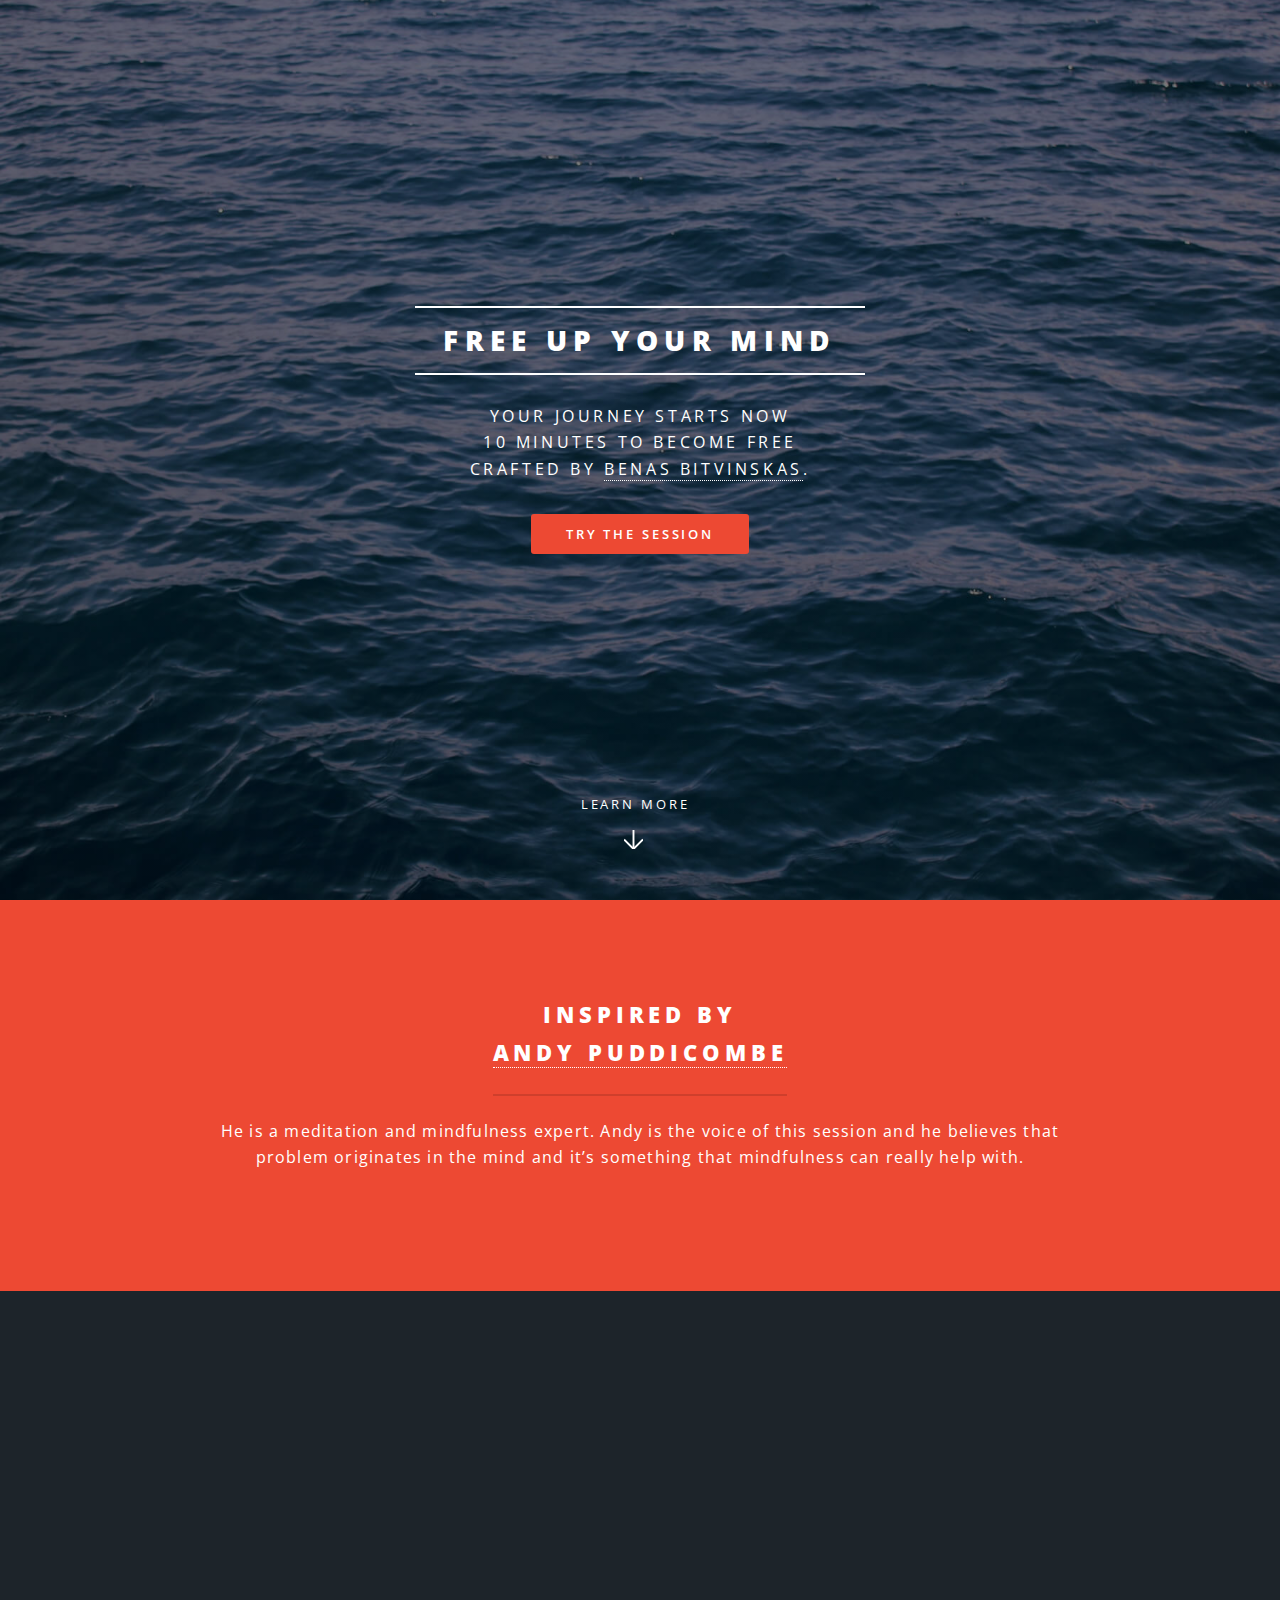
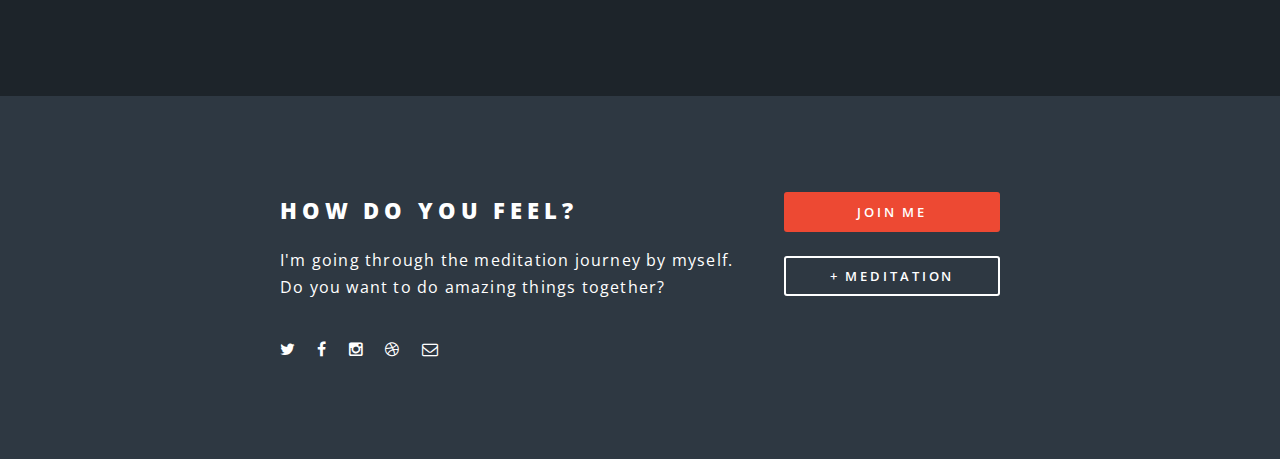
==== commit d4195ca5: "Deploy via CLI" ====
--- a/index.html
+++ b/index.html
@@ -1,18 +1,23 @@
 <!DOCTYPE HTML>
-<!--
-	Spectral by HTML5 UP
-	html5up.net | @n33co
-	Free for personal and commercial use under the CCA 3.0 license (html5up.net/license)
--->
 <html>
 	<head>
-		<title>helloCha</title>
+		<title>helloGap</title>
 		<meta charset="utf-8" />
 		<meta name="viewport" content="width=device-width, initial-scale=1" />
 		<!--[if lte IE 8]><script src="assets/js/ie/html5shiv.js"></script><![endif]-->
 		<link rel="stylesheet" href="assets/css/main.css" />
 		<!--[if lte IE 8]><link rel="stylesheet" href="assets/css/ie8.css" /><![endif]-->
 		<!--[if lte IE 9]><link rel="stylesheet" href="assets/css/ie9.css" /><![endif]-->
+		<script>
+  (function(i,s,o,g,r,a,m){i['GoogleAnalyticsObject']=r;i[r]=i[r]||function(){
+  (i[r].q=i[r].q||[]).push(arguments)},i[r].l=1*new Date();a=s.createElement(o),
+  m=s.getElementsByTagName(o)[0];a.async=1;a.src=g;m.parentNode.insertBefore(a,m)
+  })(window,document,'script','//www.google-analytics.com/analytics.js','ga');
+
+  ga('create', 'UA-59510133-2', 'auto');
+  ga('send', 'pageview');
+
+</script>
 	</head>
 	<body class="landing">
 
@@ -25,7 +30,7 @@
 							<h2>Free up your mind</h2>
 							<p>Your journey starts now<br />
 							10 minutes to become free<br />
-							crafted by <a target="_blank" href="https://www.facebook.com/benasbitvinskas">Benas Bitvinskas</a>.</p>
+							crafted by <a target="_blank" href="../founder.html">Benas Bitvinskas</a>.</p>
 							<ul class="actions">
 								<li><a href="#video" class="button special">Try the session</a></li>
 							</ul>
@@ -50,7 +55,7 @@
 					<section id="video" class="wrapper style3 special">
 						<div class="inner">
 							<header class="major">
-								<p><iframe src="https://player.vimeo.com/video/150293649" width="720" height="410" frameborder="0" webkitallowfullscreen mozallowfullscreen allowfullscreen></iframe></p>
+								<p><div class='embed-container'><iframe src='https://player.vimeo.com/video/150293649' frameborder='0' webkitAllowFullScreen mozallowfullscreen allowFullScreen></iframe></div></p>
 							</header>
 						</div>
 					</section>
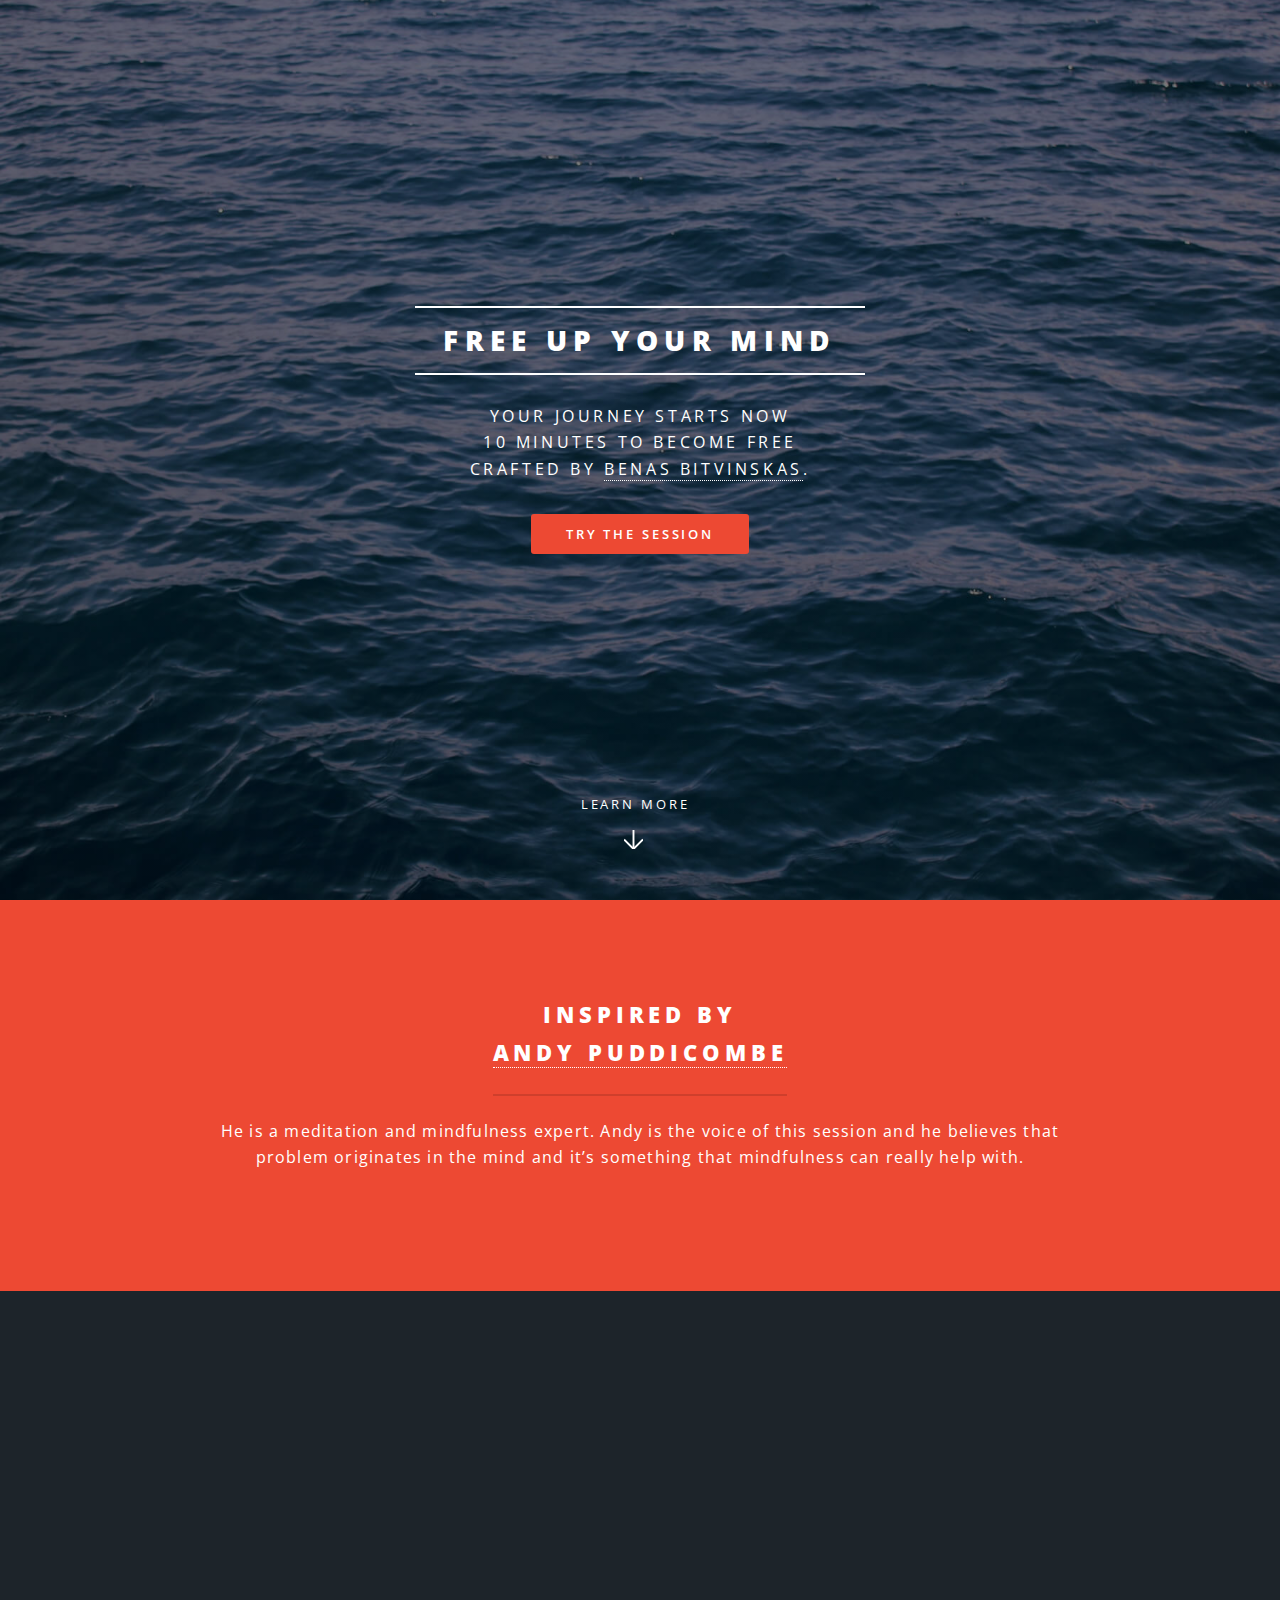
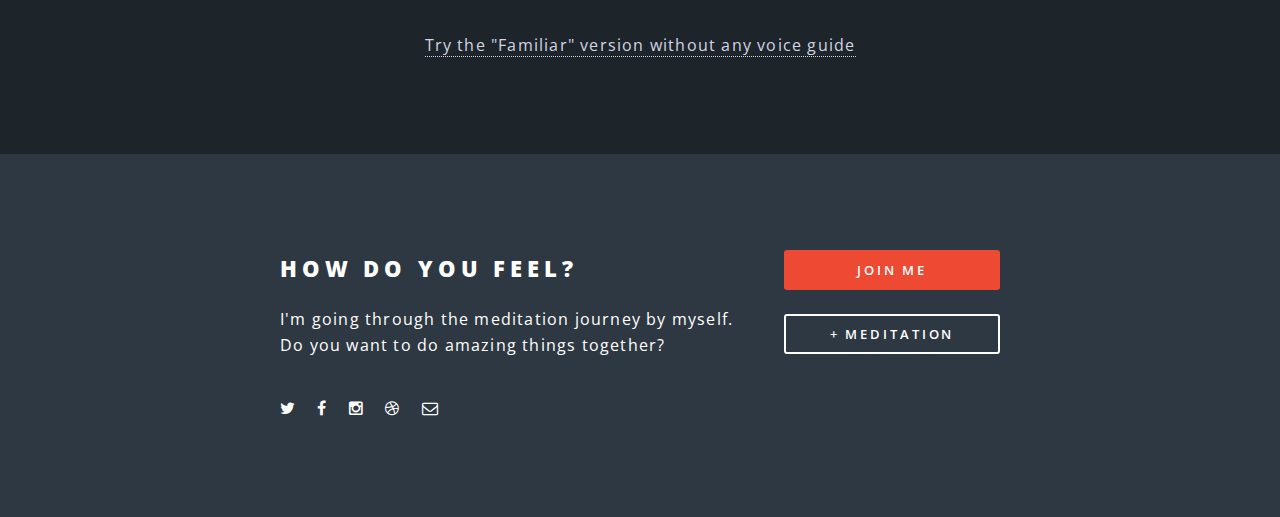
==== commit 3509e8f1: "Deploy via CLI" ====
--- a/index.html
+++ b/index.html
@@ -5,10 +5,15 @@
 		<meta charset="utf-8" />
 		<meta name="viewport" content="width=device-width, initial-scale=1" />
 		<!--[if lte IE 8]><script src="assets/js/ie/html5shiv.js"></script><![endif]-->
+    <meta property="og:title" content="helloGap" />
+    <meta property="og:description" 
+    content="This project will help people to understand the whole meditation purpose. It's something everyone could taste and use daily." />
+    <meta property="og:image" content="ogimage.jpg" />
 		<link rel="stylesheet" href="assets/css/main.css" />
 		<!--[if lte IE 8]><link rel="stylesheet" href="assets/css/ie8.css" /><![endif]-->
 		<!--[if lte IE 9]><link rel="stylesheet" href="assets/css/ie9.css" /><![endif]-->
 		<script>
+
   (function(i,s,o,g,r,a,m){i['GoogleAnalyticsObject']=r;i[r]=i[r]||function(){
   (i[r].q=i[r].q||[]).push(arguments)},i[r].l=1*new Date();a=s.createElement(o),
   m=s.getElementsByTagName(o)[0];a.async=1;a.src=g;m.parentNode.insertBefore(a,m)
@@ -58,6 +63,7 @@
 								<p><div class='embed-container'><iframe src='https://player.vimeo.com/video/150293649' frameborder='0' webkitAllowFullScreen mozallowfullscreen allowFullScreen></iframe></div></p>
 							</header>
 						</div>
+													<p><a target="_blank" href="familiar.html">Try the "Familiar" version without any voice guide</a></p>
 					</section>
 
 				<!-- CTA -->
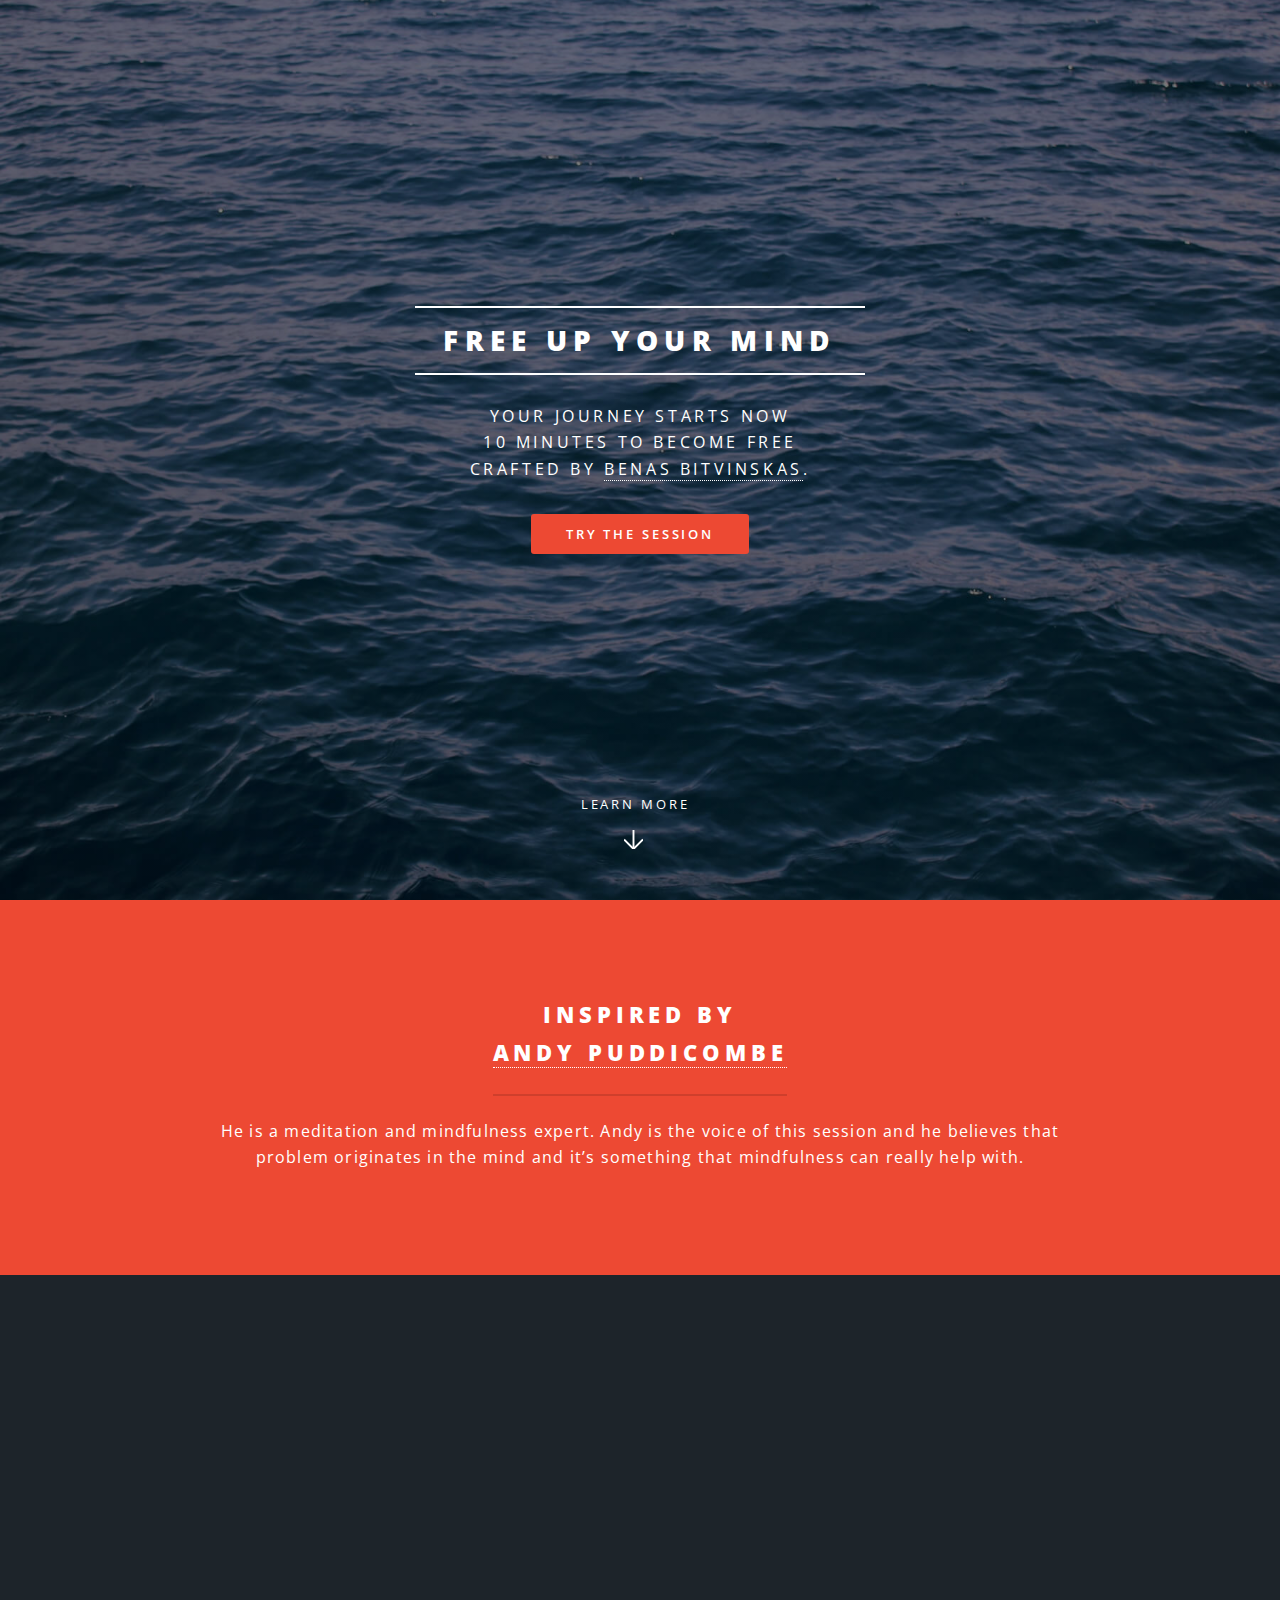
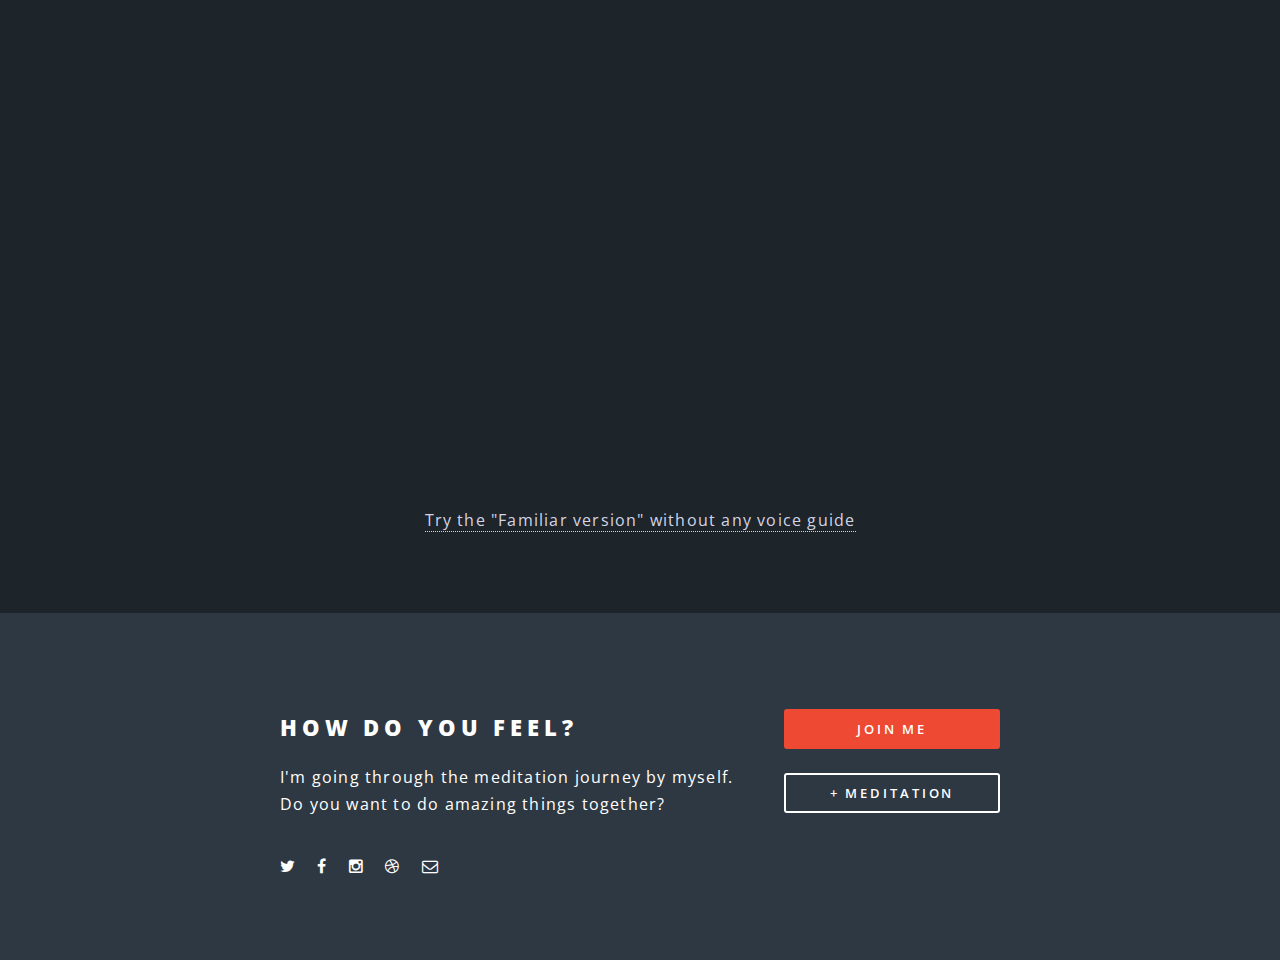
==== commit f2691cc5: "Deploy via CLI" ====
--- a/index.html
+++ b/index.html
@@ -63,7 +63,7 @@
 								<p><div class='embed-container'><iframe src='https://player.vimeo.com/video/150293649' frameborder='0' webkitAllowFullScreen mozallowfullscreen allowFullScreen></iframe></div></p>
 							</header>
 						</div>
-													<p><a target="_blank" href="familiar.html">Try the "Familiar" version without any voice guide</a></p>
+													<p><a target="_blank" href="familiar.html">Try the "Familiar version" without any voice guide</a></p>
 					</section>
 
 				<!-- CTA -->
--- a/assets/css/main.css
+++ b/assets/css/main.css
@@ -8,6 +8,8 @@
 */
 
 /* Reset */
+
+
 
 	html, body, div, span, applet, object, iframe, h1, h2, h3, h4, h5, h6, p, blockquote, pre, a, abbr, acronym, address, big, cite, code, del, dfn, em, img, ins, kbd, q, s, samp, small, strike, strong, sub, sup, tt, var, b, u, i, center, dl, dt, dd, ol, ul, li, fieldset, form, label, legend, table, caption, tbody, tfoot, thead, tr, th, td, article, aside, canvas, details, embed, figure, figcaption, footer, header, hgroup, menu, nav, output, ruby, section, summary, time, mark, audio, video {
 		margin: 0;
@@ -2612,7 +2614,7 @@
 /* Wrapper */
 
 	.wrapper {
-		padding: 6em 0 4em 0 ;
+		padding: 6em 0 3em 0 ;
 	}
 
 		.wrapper > .inner {
@@ -3374,6 +3376,8 @@
 			}
 
 /* Banner */
+
+	.embed-container { position: relative; padding-bottom: 56.25%; height: 0; overflow: hidden; max-width: 100%; } .embed-container iframe, .embed-container object, .embed-container embed { position: absolute; top: 0; left: 0; width: 100%; height: 100%; }
 
 	#banner {
 		display: -moz-flex;
